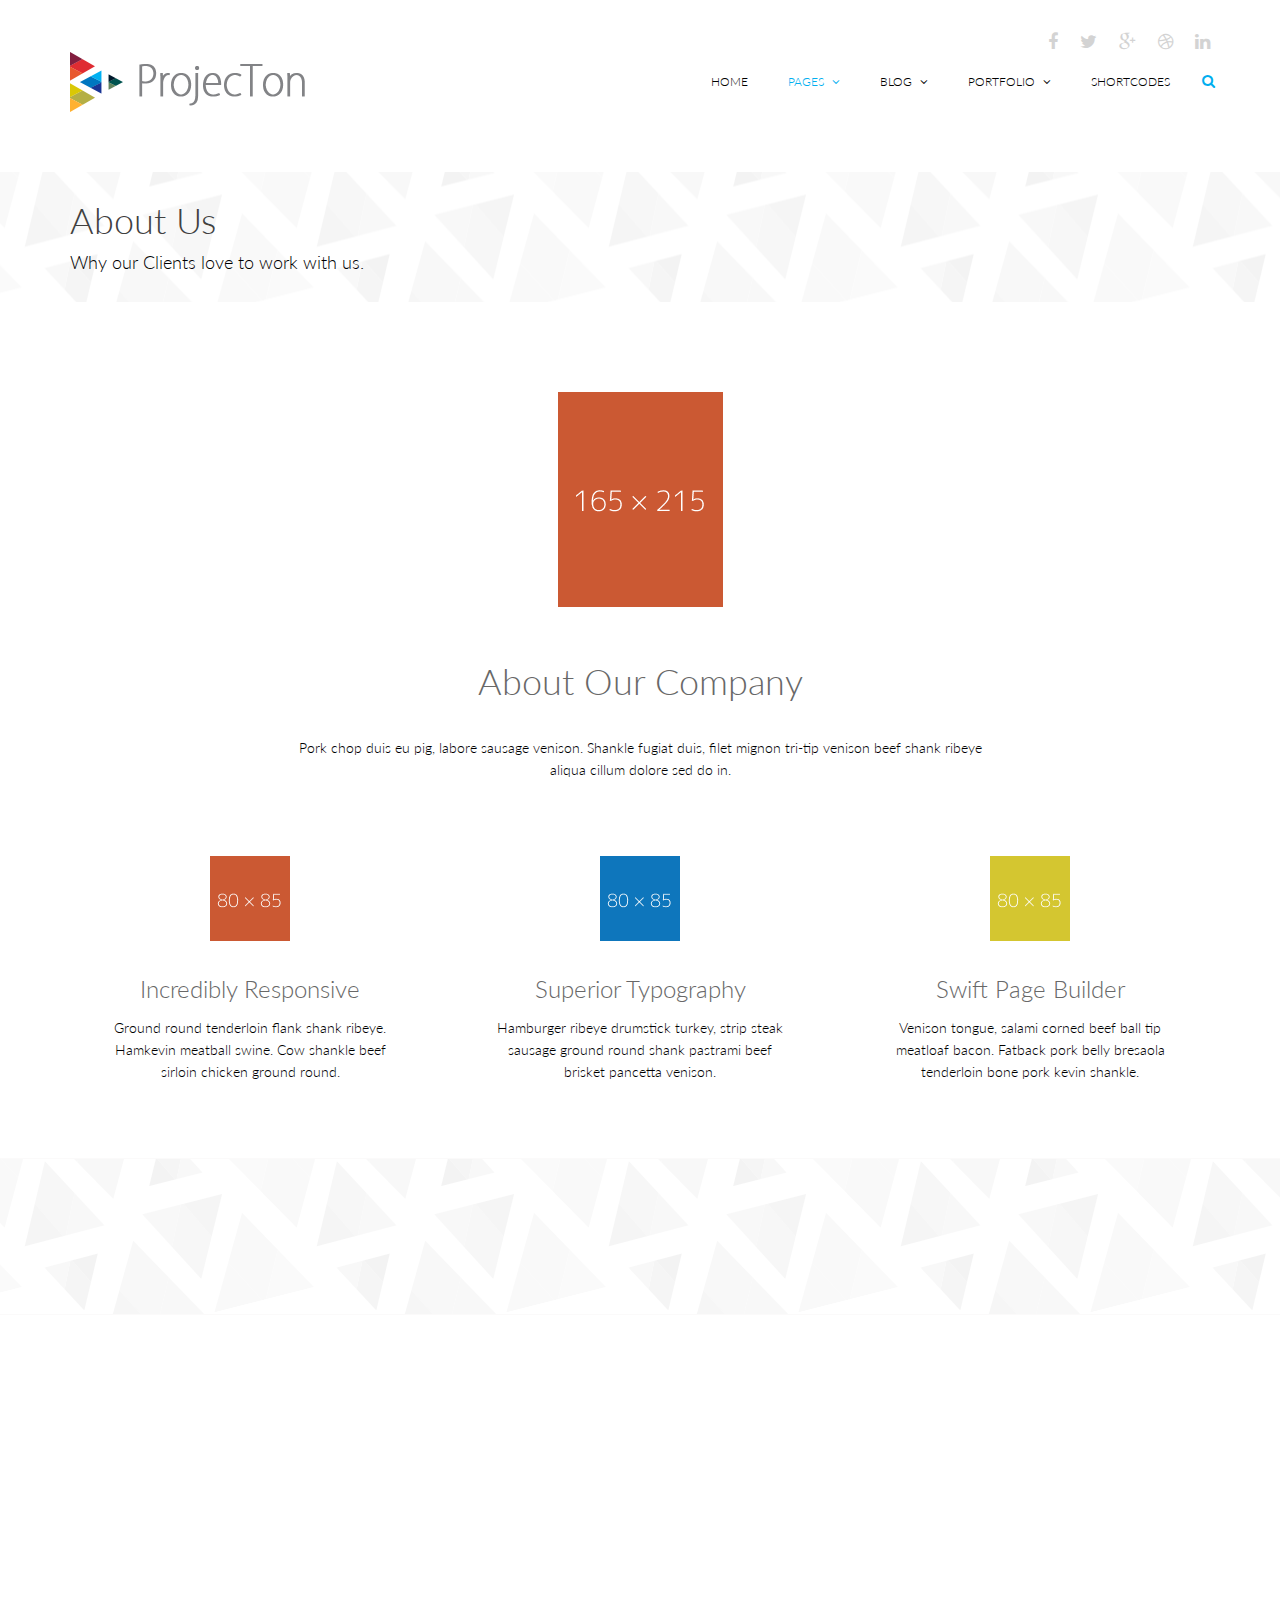
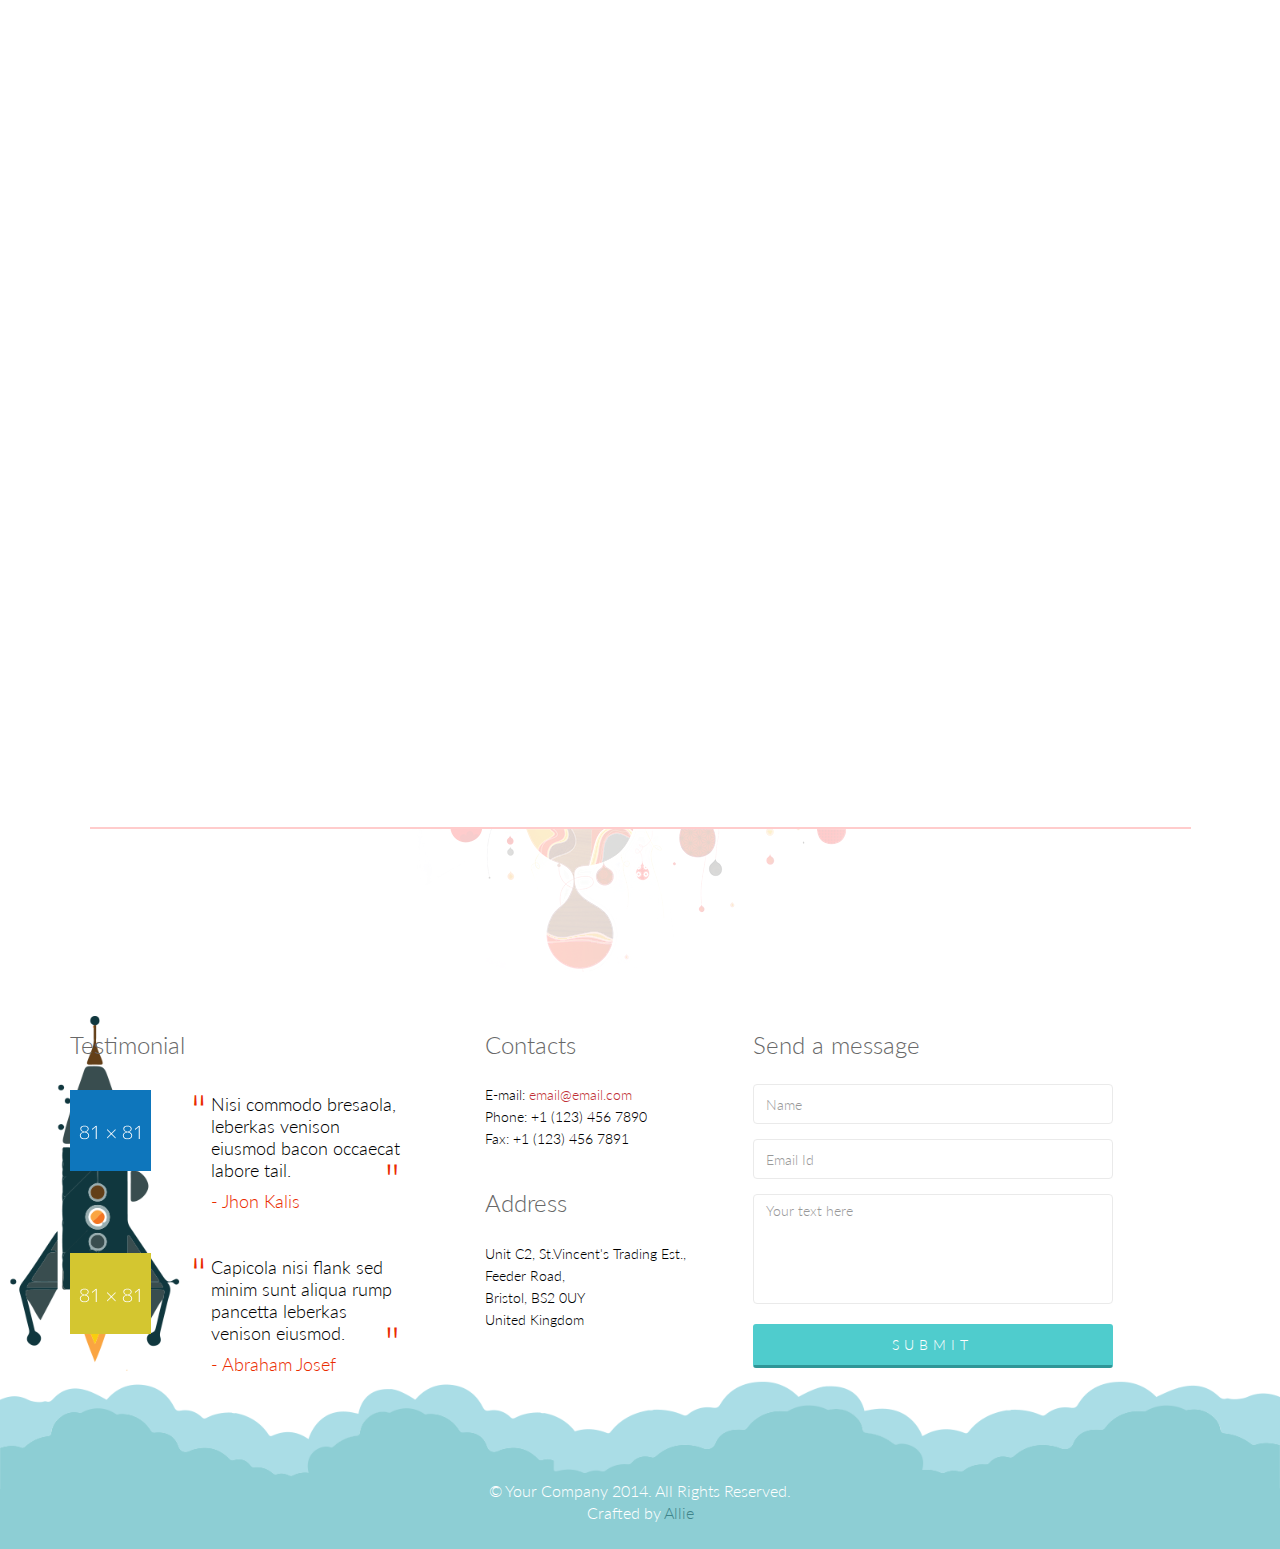
==== aboutus2.html @ 8c473dfb "Preparando la página inicial." ====
<!DOCTYPE html>
<html lang="en">
<head>
    <meta charset="utf-8">
    <meta name="viewport" content="width=device-width, initial-scale=1.0">
    <meta name="description" content="">
    <meta name="author" content="">
    <title>About Us | Triangle</title>
    <link href="css/bootstrap.min.css" rel="stylesheet">
    <link href="css/font-awesome.min.css" rel="stylesheet">
    <link href="css/lightbox.css" rel="stylesheet"> 
    <link href="css/animate.min.css" rel="stylesheet"> 
	<link href="css/main.css" rel="stylesheet">
	<link href="css/responsive.css" rel="stylesheet">

    <!--[if lt IE 9]>
	    <script src="js/html5shiv.js"></script>
	    <script src="js/respond.min.js"></script>
    <![endif]-->       
    <link rel="shortcut icon" href="images/ico/favicon.ico">
    <link rel="apple-touch-icon-precomposed" sizes="144x144" href="images/ico/apple-touch-icon-144-precomposed.png">
    <link rel="apple-touch-icon-precomposed" sizes="114x114" href="images/ico/apple-touch-icon-114-precomposed.png">
    <link rel="apple-touch-icon-precomposed" sizes="72x72" href="images/ico/apple-touch-icon-72-precomposed.png">
    <link rel="apple-touch-icon-precomposed" href="images/ico/apple-touch-icon-57-precomposed.png">
</head><!--/head-->

<body>
	<header id="header">      
        <div class="container">
            <div class="row">
                <div class="col-sm-12 overflow">
                   <div class="social-icons pull-right">
                        <ul class="nav nav-pills">
                            <li><a href=""><i class="fa fa-facebook"></i></a></li>
                            <li><a href=""><i class="fa fa-twitter"></i></a></li>
                            <li><a href=""><i class="fa fa-google-plus"></i></a></li>
                            <li><a href=""><i class="fa fa-dribbble"></i></a></li>
                            <li><a href=""><i class="fa fa-linkedin"></i></a></li>
                        </ul>
                    </div> 
                </div>
             </div>
        </div>
        <div class="navbar navbar-inverse" role="banner">
            <div class="container">
                <div class="navbar-header">
                    <button type="button" class="navbar-toggle" data-toggle="collapse" data-target=".navbar-collapse">
                        <span class="sr-only">Toggle navigation</span>
                        <span class="icon-bar"></span>
                        <span class="icon-bar"></span>
                        <span class="icon-bar"></span>
                    </button>

                    <a class="navbar-brand" href="index.html">
                        <h1><img src="images/logo.png" alt="logo"></h1>
                    </a>
                    
                </div>
                <div class="collapse navbar-collapse">
                    <ul class="nav navbar-nav navbar-right">
                        <li><a href="index.html">Home</a></li>
                        <li class="dropdown active"><a href="#">Pages <i class="fa fa-angle-down"></i></a>
                            <ul role="menu" class="sub-menu">
                                <li><a href="aboutus.html">About</a></li>
                                <li><a class="active" href="aboutus2.html">About 2</a></li>
                                <li><a href="service.html">Services</a></li>
                                <li><a href="pricing.html">Pricing</a></li>
                                <li><a href="contact.html">Contact us</a></li>
                                <li><a href="contact2.html">Contact us 2</a></li>
                                <li><a href="404.html">404 error</a></li>
                                <li><a href="coming-soon.html">Coming Soon</a></li>
                            </ul>
                        </li>                    
                        <li class="dropdown"><a href="blog.html">Blog <i class="fa fa-angle-down"></i></a>
                            <ul role="menu" class="sub-menu">
                                <li><a href="blog.html">Blog Default</a></li>
                                <li><a href="blogtwo.html">Timeline Blog</a></li>
                                <li><a href="blogthree.html">1 Column + Left Sidebar</a></li>
                                <li><a href="blogfour.html">Blog Masonary</a></li>
                                <li><a href="blogdetails.html">Blog Details</a></li>
                            </ul>
                        </li>
                        <li class="dropdown"><a href="portfolio.html">Portfolio <i class="fa fa-angle-down"></i></a>
                            <ul role="menu" class="sub-menu">
                                <li><a href="portfolio.html">Portfolio Default</a></li>
                                <li><a href="portfoliofour.html">Isotope 3 Columns + Right Sidebar</a></li>
                                <li><a href="portfolioone.html">3 Columns + Right Sidebar</a></li>
                                <li><a href="portfoliotwo.html">3 Columns + Left Sidebar</a></li>
                                <li><a href="portfoliothree.html">2 Columns</a></li>
                                <li><a href="portfolio-details.html">Portfolio Details</a></li>
                            </ul>
                        </li>                         
                        <li><a href="shortcodes.html">Shortcodes</a></li>                       
                    </ul>
                </div>
                <div class="search">
                    <form role="form">
                        <i class="fa fa-search"></i>
                        <div class="field-toggle">
                            <input type="text" class="search-form" autocomplete="off" placeholder="Search">
                        </div>
                    </form>
                </div>
            </div>
        </div>
    </header>
    <!--/#header-->


    <section id="page-breadcrumb">
        <div class="vertical-center sun">
             <div class="container">
                <div class="row">
                    <div class="action">
                        <div class="col-sm-12">
                            <h1 class="title">About Us</h1>
                            <p>Why our Clients love to work with us.</p>
                        </div>
                     </div>
                </div>
            </div>
        </div>
   </section>
    <!--/#page-breadcrumb-->

    <section id="about-company" class="padding-top wow fadeInUp" data-wow-duration="400ms" data-wow-delay="400ms">
        <div class="container">
            <div class="row">
                <div class="col-sm-12 text-center">
                    <img src="images/aboutus/5.png" class="margin-bottom" alt="">
                    <h1 class="margin-bottom">About Our Company</h1>
                    <p>Pork chop duis eu pig, labore sausage venison. Shankle fugiat duis, filet mignon tri-tip venison beef shank ribeye<br /> aliqua cillum dolore sed do in.</p>
                </div>
            </div>
        </div>
    </section>
    <!--/#about-company-->
    
    <section id="services">
        <div class="container">
            <div class="row">
                <div class="col-sm-4 text-center padding wow fadeIn" data-wow-duration="1000ms" data-wow-delay="300ms">
                    <div class="single-service">
                        <div class="wow scaleIn" data-wow-duration="500ms" data-wow-delay="300ms">
                            <img src="images/home/icon1.png" alt="">
                        </div>
                        <h2>Incredibly Responsive</h2>
                        <p>Ground round tenderloin flank shank ribeye. Hamkevin meatball swine. Cow shankle beef sirloin chicken ground round.</p>
                    </div>
                </div>
                <div class="col-sm-4 text-center padding wow fadeIn" data-wow-duration="1000ms" data-wow-delay="600ms">
                    <div class="single-service">
                        <div class="wow scaleIn" data-wow-duration="500ms" data-wow-delay="600ms">
                            <img src="images/home/icon2.png" alt="">
                        </div>
                        <h2>Superior Typography</h2>
                        <p>Hamburger ribeye drumstick turkey, strip steak sausage ground round shank pastrami beef brisket pancetta venison.</p>
                    </div>
                </div>
                <div class="col-sm-4 text-center padding wow fadeIn" data-wow-duration="1000ms" data-wow-delay="900ms">
                    <div class="single-service">
                        <div class="wow scaleIn" data-wow-duration="500ms" data-wow-delay="900ms">
                            <img src="images/home/icon3.png" alt="">
                        </div>
                        <h2>Swift Page Builder</h2>
                        <p>Venison tongue, salami corned beef ball tip meatloaf bacon. Fatback pork belly bresaola tenderloin bone pork kevin shankle.</p>
                    </div>
                </div>
            </div>
        </div>
    </section>
    <!--/#services-->

    <section id="action">
        <div class="vertical-center">
             <div class="container">
                <div class="row">
                    <div class="action count">
                        <div class="col-sm-3 text-center wow bounceIn" data-wow-duration="1000ms" data-wow-delay="300ms">
                            <h1 class="timer bold" data-to="7000" data-speed="3000" data-from="0"></h1>   
                            <h3>Happy Clients</h3>
                        </div>
                        <div class="col-sm-3 text-center wow bounceIn" data-wow-duration="1000ms" data-wow-delay="300ms">
                            <h1 class="timer bold" data-to="12" data-speed="3000" data-from="0"></h1>   
                            <h3>Years in Business</h3> 
                        </div>
                        <div class="col-sm-3 text-center wow bounceIn" data-wow-duration="1000ms" data-wow-delay="300ms">
                            <h1 class="timer bold" data-to="432" data-speed="3000" data-from="0"></h1> 
                            <h3>Cups of Coffee</h3>
                        </div>
                        <div class="col-sm-3 text-center wow bounceIn" data-wow-duration="1000ms" data-wow-delay="300ms">
                            <h1 class="timer bold" data-to="145" data-speed="3000" data-from="0"></h1> 
                            <h3>Total Project</h3>
                        </div>
                    </div>
                </div>
            </div>
        </div>
   </section>
    <!--/#action-->

    <section id="company-information" class="padding-top">
        <div class="container">
            <div class="row">
                <div class="about-us">
                    <div class="col-sm-7 wow fadeInLeft" data-wow-duration="1000ms" data-wow-delay="300ms">
                        <h2 class="bold">About Triangle</h2>
                        <div class="row">
                            <div class="col-sm-5">
                                <img src="images/aboutus/6.png" class="img-responsive" alt="">
                            </div>
                            <div class="col-sm-7">
                                <h3 class="top-zero">Who we are</h3>
                                <p>Lorem ipsum dolor sit amet, consectetuer adipiscing elit, sed diam nonummy nibh euismod tincidunt ut laoreet dolore magna aliquam erat volutpat. <br> <br> Ut wisi enim ad minim veniam, quis nostrud exerci tation ullamcorper suscipit lobortis nisl ut aliquip ex ea commodo consequat.</p>
                            </div>
                        </div>
                    </div>
                    <div class="col-sm-5 wow fadeInRight" data-wow-duration="1000ms" data-wow-delay="300ms">
                        <div class="our-skills">
                            <h2 class="bold">Our Skills</h2>
                            <div class="single-skill">
                                <h3>Design</h3>
                                <div class="progress">
                                    <div class="progress-bar progress-bar-primary six-sec-ease-in-out" role="progressbar"  data-transition="35">35%</div>
                                </div>
                            </div>
                            <div class="single-skill">
                                <h3>HTML</h3>
                                <div class="progress">
                                    <div class="progress-bar progress-bar-primary six-sec-ease-in-out" role="progressbar"  data-transition="80">80%</div>
                                </div>
                            </div>
                            <div class="single-skill">
                                <h3>PHP</h3>
                                <div class="progress">
                                    <div class="progress-bar progress-bar-primary six-sec-ease-in-out" role="progressbar"  data-transition="60">60%</div>
                                </div>
                            </div>
                        </div>
                    </div>
                </div>
            </div>
        </div>
    </section>
    <!--/#company-information-->

    <section id="team">
        <div class="container">
            <div class="row">
                <h1 class="title text-center wow fadeInDown" data-wow-duration="500ms" data-wow-delay="300ms">Meet the Team</h1>
                <p class="text-center wow fadeInDown" data-wow-duration="400ms" data-wow-delay="400ms">Sed do eiusmod tempor incididunt ut labore et dolore magna aliqua. <br>
                Ut enim ad minim veniam, quis nostrud </p>
                <div id="team-carousel" class="carousel slide wow fadeIn" data-ride="carousel" data-wow-duration="400ms" data-wow-delay="400ms">
                    <!-- Indicators -->
                    <ol class="carousel-indicators visible-xs">
                        <li data-target="#team-carousel" data-slide-to="0" class="active"></li>
                        <li data-target="#team-carousel" data-slide-to="1"></li>
                    </ol>
                    <!-- Wrapper for slides -->
                    <div class="carousel-inner">
                        <div class="item active">
                            <div class="col-sm-3 col-xs-6">
                                <div class="team-single-wrapper">
                                    <div class="team-single">
                                        <div class="person-thumb">
                                            <img src="images/aboutus/1.jpg" class="img-responsive" alt="">
                                        </div>
                                        <div class="social-profile">
                                            <ul class="nav nav-pills">
                                                <li><a href="#"><i class="fa fa-facebook"></i></a></li>
                                                <li><a href="#"><i class="fa fa-twitter"></i></a></li>
                                                <li><a href="#"><i class="fa fa-google-plus"></i></a></li>
                                            </ul>
                                        </div>
                                    </div>
                                    <div class="person-info">
                                        <h2>John Doe</h2>
                                        <p>CEO &amp; Developer</p>
                                    </div>
                                </div>
                            </div>
                            <div class="col-sm-3 col-xs-6">
                                <div class="team-single-wrapper">
                                    <div class="team-single">
                                        <div class="person-thumb">
                                            <img src="images/aboutus/2.jpg" class="img-responsive" alt="">
                                        </div>
                                        <div class="social-profile">
                                            <ul class="nav nav-pills">
                                                <li><a href="#"><i class="fa fa-facebook"></i></a></li>
                                                <li><a href="#"><i class="fa fa-twitter"></i></a></li>
                                                <li><a href="#"><i class="fa fa-google-plus"></i></a></li>
                                            </ul>
                                        </div>
                                    </div>
                                    <div class="person-info">
                                        <h2>John Doe</h2>
                                        <p>CEO &amp; Developer</p>
                                    </div>
                                </div>
                            </div>
                            <div class="col-sm-3 col-xs-6">
                                <div class="team-single-wrapper">
                                    <div class="team-single">
                                        <div class="person-thumb">
                                            <img src="images/aboutus/3.jpg" class="img-responsive" alt="">
                                        </div>
                                        <div class="social-profile">
                                            <ul class="nav nav-pills">
                                                <li><a href="#"><i class="fa fa-facebook"></i></a></li>
                                                <li><a href="#"><i class="fa fa-twitter"></i></a></li>
                                                <li><a href="#"><i class="fa fa-google-plus"></i></a></li>
                                            </ul>
                                        </div>
                                    </div>
                                    <div class="person-info">
                                        <h2>John Doe</h2>
                                        <p>CEO &amp; Developer</p>
                                    </div>
                                </div>
                            </div>
                            <div class="col-sm-3 col-xs-6">
                                <div class="team-single-wrapper">
                                    <div class="team-single">
                                        <div class="person-thumb">
                                            <img src="images/aboutus/1.jpg" class="img-responsive" alt="">
                                        </div>
                                        <div class="social-profile">
                                            <ul class="nav nav-pills">
                                                <li><a href="#"><i class="fa fa-facebook"></i></a></li>
                                                <li><a href="#"><i class="fa fa-twitter"></i></a></li>
                                                <li><a href="#"><i class="fa fa-google-plus"></i></a></li>
                                            </ul>
                                        </div>
                                    </div>
                                    <div class="person-info">
                                        <h2>John Doe</h2>
                                        <p>CEO &amp; Developer</p>
                                    </div>
                                </div>
                            </div>
                        </div>
                        <div class="item">
                            <div class="col-sm-3 col-xs-6">
                                <div class="team-single-wrapper">
                                    <div class="team-single">
                                        <div class="person-thumb">
                                            <img src="images/aboutus/4.jpg" class="img-responsive" alt="">
                                        </div>
                                        <div class="social-profile">
                                            <ul class="nav nav-pills">
                                                <li><a href="#"><i class="fa fa-facebook"></i></a></li>
                                                <li><a href="#"><i class="fa fa-twitter"></i></a></li>
                                                <li><a href="#"><i class="fa fa-google-plus"></i></a></li>
                                            </ul>
                                        </div>
                                    </div>
                                    <div class="person-info">
                                        <h2>John Doe</h2>
                                        <p>CEO &amp; Developer</p>
                                    </div>
                                </div>
                            </div>
                            <div class="col-sm-3 col-xs-6">
                                <div class="team-single-wrapper">
                                    <div class="team-single">
                                        <div class="person-thumb">
                                            <img src="images/aboutus/3.jpg" class="img-responsive" alt="">
                                        </div>
                                        <div class="social-profile">
                                            <ul class="nav nav-pills">
                                                <li><a href="#"><i class="fa fa-facebook"></i></a></li>
                                                <li><a href="#"><i class="fa fa-twitter"></i></a></li>
                                                <li><a href="#"><i class="fa fa-google-plus"></i></a></li>
                                            </ul>
                                        </div>
                                    </div>
                                    <div class="person-info">
                                        <h2>John Doe</h2>
                                        <p>CEO &amp; Developer</p>
                                    </div>
                                </div>
                            </div>
                            <div class="col-sm-3 col-xs-6">
                                <div class="team-single-wrapper">
                                    <div class="team-single">
                                        <div class="person-thumb">
                                            <img src="images/aboutus/2.jpg" class="img-responsive" alt="">
                                        </div>
                                        <div class="social-profile">
                                            <ul class="nav nav-pills">
                                                <li><a href="#"><i class="fa fa-facebook"></i></a></li>
                                                <li><a href="#"><i class="fa fa-twitter"></i></a></li>
                                                <li><a href="#"><i class="fa fa-google-plus"></i></a></li>
                                            </ul>
                                        </div>
                                    </div>
                                    <div class="person-info">
                                        <h2>John Doe</h2>
                                        <p>CEO &amp; Developer</p>
                                    </div>
                                </div>
                            </div>
                            <div class="col-sm-3 col-xs-6">
                                <div class="team-single-wrapper">
                                    <div class="team-single">
                                        <div class="person-thumb">
                                            <img src="images/aboutus/1.jpg" class="img-responsive" alt="">
                                        </div>
                                        <div class="social-profile">
                                            <ul class="nav nav-pills">
                                                <li><a href="#"><i class="fa fa-facebook"></i></a></li>
                                                <li><a href="#"><i class="fa fa-twitter"></i></a></li>
                                                <li><a href="#"><i class="fa fa-google-plus"></i></a></li>
                                            </ul>
                                        </div>
                                    </div>
                                    <div class="person-info">
                                        <h2>John Doe</h2>
                                        <p>CEO &amp; Developer</p>
                                    </div>
                                </div>
                            </div>
                        </div>
                    </div>

                    <!-- Controls -->
                    <a class="left team-carousel-control hidden-xs" href="#team-carousel" data-slide="prev">left</a>
                    <a class="right team-carousel-control hidden-xs" href="#team-carousel" data-slide="next">right</a>
                </div>
            </div>
        </div>
    </section>
    <!--/#team-->

    <footer id="footer">
        <div class="container">
            <div class="row">
                <div class="col-sm-12 text-center bottom-separator">
                    <img src="images/home/under.png" class="img-responsive inline" alt="">
                </div>
                <div class="col-md-4 col-sm-6">
                    <div class="testimonial bottom">
                        <h2>Testimonial</h2>
                        <div class="media">
                            <div class="pull-left">
                                <a href="#"><img src="images/home/profile1.png" alt=""></a>
                            </div>
                            <div class="media-body">
                                <blockquote>Nisi commodo bresaola, leberkas venison eiusmod bacon occaecat labore tail.</blockquote>
                                <h3><a href="#">- Jhon Kalis</a></h3>
                            </div>
                         </div>
                        <div class="media">
                            <div class="pull-left">
                                <a href="#"><img src="images/home/profile2.png" alt=""></a>
                            </div>
                            <div class="media-body">
                                <blockquote>Capicola nisi flank sed minim sunt aliqua rump pancetta leberkas venison eiusmod.</blockquote>
                                <h3><a href="">- Abraham Josef</a></h3>
                            </div>
                        </div>   
                    </div> 
                </div>
                <div class="col-md-3 col-sm-6">
                    <div class="contact-info bottom">
                        <h2>Contacts</h2>
                        <address>
                        E-mail: <a href="mailto:someone@example.com">email@email.com</a> <br> 
                        Phone: +1 (123) 456 7890 <br> 
                        Fax: +1 (123) 456 7891 <br> 
                        </address>

                        <h2>Address</h2>
                        <address>
                        Unit C2, St.Vincent's Trading Est., <br> 
                        Feeder Road, <br> 
                        Bristol, BS2 0UY <br> 
                        United Kingdom <br> 
                        </address>
                    </div>
                </div>
                <div class="col-md-4 col-sm-12">
                    <div class="contact-form bottom">
                        <h2>Send a message</h2>
                        <form id="main-contact-form" name="contact-form" method="post" action="sendemail.php">
                            <div class="form-group">
                                <input type="text" name="name" class="form-control" required="required" placeholder="Name">
                            </div>
                            <div class="form-group">
                                <input type="email" name="email" class="form-control" required="required" placeholder="Email Id">
                            </div>
                            <div class="form-group">
                                <textarea name="message" id="message" required="required" class="form-control" rows="8" placeholder="Your text here"></textarea>
                            </div>                        
                            <div class="form-group">
                                <input type="submit" name="submit" class="btn btn-submit" value="Submit">
                            </div>
                        </form>
                    </div>
                </div>
                <div class="col-sm-12">
                    <div class="copyright-text text-center">
                        <p>&copy; Your Company 2014. All Rights Reserved.</p>
                        <p>Crafted by <a target="_blank" href="http://designscrazed.org/">Allie</a></p>
                    </div>
                </div>
            </div>
        </div>
    </footer>
    <!--/#footer-->

    <script type="text/javascript" src="js/jquery.js"></script>
    <script type="text/javascript" src="js/bootstrap.min.js"></script>
    <script type="text/javascript" src="js/lightbox.min.js"></script>
    <script type="text/javascript" src="js/wow.min.js"></script>
    <script type="text/javascript" src="js/jquery.countTo.js"></script>
    <script type="text/javascript" src="js/main.js"></script>   
   
</body>
</html>
---- css/main.css ----
/*
  Theme Name: Triangle
  Theme Uri: http://designscrazed.org/
  Author: Allie
  Author Uri: http://designscrazed.org/
  Description: Creative Site Template
  Version: 1.1
  */

  @import url(http://fonts.googleapis.com/css?family=Lato:100,300,400,700);
  @import url(http://fonts.googleapis.com/css?family=Open+Sans:300italic,400italic,600italic,700italic,400,300,600,700);
  @import url(http://fonts.googleapis.com/css?family=Noto+Sans:400,700);

  body {
    background: #fff;
    font-family: 'Lato', sans-serif;
    font-weight: 300;
    font-size: 14px;
    line-height: 22px;
    color: #000;
  }

  html {
    height: 100%;
  }


  a{
    color:#C03035;
  }

  a:hover {
    outline: none;
    text-decoration:none;
    color:#4fcccd;
  }

  a:focus {
    outline:none;
    outline-offset: 0;
  }

  a {
    -webkit-transition: 300ms;
    -moz-transition: 300ms;
    -o-transition: 300ms;
    transition: 300ms;
  }


  ul {
    list-style: none;
  }

  h1, h2, h3, h4, h5, h6 {
    font-family: 'Lato', sans-serif;
    font-weight: 300;
  }

  h1{
    color: #686868;
  }

  h2{
    font-size: 24px;
    color: #686868;
  }

  h3{
    font-size: 18px;
  }

  .overflow{
    overflow: hidden;
  }

  .uppercase{
    text-transform: uppercase;
  }

  .btn-common {
    font-size: 14px;
    color: #0099ae;
    border: 1px solid #0099ae;
    font-family: 'Open Sans', sans-serif;
    font-weight: 300;
    padding: 10px 25px;
  }

  #action .col-sm-5{
    position: absolute;

    top: 0;
    height: 100%;
    right: 0;
  }


  .btn-common:hover, 
  .btn-common:focus{
    outline: none;
    background: none;
    box-shadow: none;
    color: #01707f;
    border-color:#01707f;
  }

  .align-right{
    text-align: right;
  }

  .inline{
    display: inline-block;
  }

  .padding{
    padding: 65px 0;
  }

  .padding-bottom{
    padding-bottom: 65px;
  }

  .padding-top{
    padding-top: 90px;
  }

  .padding-right{
    padding-right: 80px;
  }

  .padding-left{
    padding-left: 80px;
  }

  .margin-bottom{
    margin-bottom: 35px;
  }

     .carousel-indicators.visible-xs {
      height: 20px;
      margin: 0;
      padding: 0;
      position: absolute;
      top: -35px;
      width: 100%;
      left: 0;
    }

  .carousel-indicators.visible-xs li {
    border-color: #D29948;
    border-width: 2px;
    height: 12px;
    margin: 0 5px 0 0;
    width: 12px;
  }

  .carousel-indicators.visible-xs li.active {
    background: rgba(210, 153, 72, 0.7);
  }


/*************************
*******Header******
**************************/


#header{
  margin-bottom: 0;
  padding: 30px 0 60px 0;
}

#header .navbar-inverse .container{
  position: relative;
}

.search{
  position: absolute;
  top: 20px;
  right: 0;
  z-index: 1;
}

.search i{
  color: #00aeef;
  cursor: pointer;
  position: absolute;
  right: 10px;
  top: 2px;
}

.field-toggle{
  position: relative;
  top: 30px;
  right: 15px;
  display: none;
  height: 50px;
}

.search-form{
  padding-left: 10px;
  height: 40px;
  font-size: 18px;
  color: #818285;
  font-weight: 300;
  outline: none;
  border: 1px solid #00aeef;
  margin-top: 20px;
  border-radius: 4px;
}

.social-icons ul li{
  padding: 0 10px;

}

.social-icons ul li:last-child{
  padding-right: 0;

}

.social-icons ul li a{
  font-size: 18px;
  color: #d3d3d3;
  padding: 0;
}

.social-icons ul li a:hover .fa-facebook {
  color:#0884d5;
}

.social-icons ul li a:hover .fa-twitter {
  color:#2AA7DC;
}

.social-icons ul li a:hover .fa-google-plus {
  color:#A22523;
}

.social-icons ul li a:hover .fa-dribbble {
  color:#E94989;
}

.social-icons ul li a:hover .fa-linkedin {
  color:#006DC0;
}

.social-icons ul li a:hover,
.social-icons ul li a:focus{  
  background: none;
}

#header .navbar {
  background: #fff;
  border: 0;
  margin-bottom: 0;
}

#header .navbar-toggle{
  margin-top: 20px;
}

#header .navbar-brand{
  padding: 0;
  margin-left: 0;
}

#header .navbar-brand h1{
  padding: 0;
  margin: 0;
}

#header .navbar-nav.navbar-right >li:last-child{
  margin-right: 20px;
}

#header .navbar-nav.navbar-right >li a {
  color: #000;
  font-size: 12px;
  padding: 20px;
  text-transform: uppercase;
  font-weight: 300;
}


#header .navbar-inverse .navbar-nav  li.active > a,  
#header .navbar-inverse .navbar-nav  li.active > a:focus, 
#header .navbar-nav.navbar-right li > a:hover,
.navbar-inverse .navbar-nav > .open > a {
  background-color: inherit;
  border: 0;
  color: #00aeef;
}

#header .navbar-inverse .navbar-nav  li a:hover{
  color: #00aeef;
}


/*  Dropdown menu*/

ul.sub-menu {
  display: none;
  list-style: none;
  padding: 0;
  margin: 0;
}

#header .navbar-nav li ul.sub-menu li a{
  color: #818285;
  padding: 5px 0;
  font-size: 13px;
  display: block;
  text-transform: capitalize;
}

#header .navbar-nav li ul.sub-menu li .active{
  background: #00aeef;
  color: #fff;
  position: relative;
}

#header .navbar-nav li ul.sub-menu li .active i{
  position: absolute;
  font-size: 56px;
  top: -13px;
  color: #0884d5;
}

#header .navbar-nav li ul.sub-menu li .active .fa-angle-right{
  left: -3px;
}

#header .navbar-nav li ul.sub-menu li .active .fa-angle-left{
  right: -3px;
}

#header .navbar-nav li ul.sub-menu li a:hover,
#header .navbar-nav li ul.sub-menu li a:focus{
  background: #00aeef;
  color: #fff;
}

.fa-angle-down{
  padding-left: 5px; 
}

.scaleIn {
  -webkit-animation-name: scaleIn;
  animation-name: scaleIn;
}

@-webkit-keyframes scaleIn {
  0% {
    opacity: 0;
    -webkit-transform: scale(0);
    transform: scale(0);
  }

  100% {
    opacity: 1;
    -webkit-transform: scale(1);
    transform: scale(1);
  }
}

@keyframes scaleIn {
  0% {
    opacity: 0;
    -webkit-transform: scale(0);
    -ms-transform: scale(0);
    transform: scale(0);
  }

  100% {
    opacity: 1;
    -webkit-transform: scale(1);
    -ms-transform: scale(1);
    transform: scale(1);
  }
}


/*************************
*******Footer******
**************************/

#footer {
  padding-bottom: 10px;
  background-image: url(../images/home/footer.png);
  background-repeat: repeat-x;
  background-position: bottom;
  background-size: contain;
}

#footer h1{
  margin-bottom: 65px;
  margin-top: 36px;
}

#footer .bottom-separator {
  margin-bottom: 60px;
}

#message {
  height: 110px;
  resize: none;
}

.bottom > h2 {
  margin-top: 0;
  margin-bottom: 26px;
}

.bottom .media-body h3 {
  margin-top: 0;
  padding-left: 25px;
}

.bottom .media-body h3 a{
  color: #ea2c00;
}

.testimonial .media{
  margin-top: 0;
  margin-bottom: 25px;
}

.testimonial .media>.pull-left{
  margin-right: 25px;
}

.testimonial .media>.pull-left img{
  margin-top: 6px;
}

.testimonial .media .media-body blockquote{
  padding-left: 25px;
  padding-right: 30px;
  position: relative;
  border-left: 0;
  margin-bottom: 0;
}

.testimonial .media .media-body blockquote:before{
  position: absolute;
  left: 5px;
  top: 8px;
  content: '"';
  font-size: 40px;
  color: #ea2c00;
  font-family: 'Noto Sans', sans-serif;
  transform:rotate(180deg);
  -ms-transform:rotate(180deg); /* IE 9 */
  -webkit-transform: rotate(180deg); /* Opera, Chrome, and Safari */
  line-height: 0;
}

.testimonial .media .media-body blockquote:after{
  position: absolute;
  right: 30px;
  bottom: 14px;
  content: '"';
  font-size: 40px;
  color: #ea2c00;
  font-family: 'Noto Sans', sans-serif;
  line-height: 0;
}

.contact-info.bottom {
  padding-left: 25px;
}

.bottom > address {
  line-height: 22px;
  margin-bottom: 40px;
}

.form-control {
  border: 1px solid #eaeaea;
  font-weight: 300;
  outline: none;
  box-shadow: none;
  height: 40px;
}

.form-control:hover, 
.form-control:focus{
  border-color: #4fcccd;
  outline: none;
  box-shadow: none;
}

.btn-submit {
  width: 100%;
  background-color: #4fcccd;
  color: #fff;
  font-size: 14px;
  font-weight: 300;
  letter-spacing: 5px;
  text-transform: uppercase;
  border-radius: 3px;
  margin-top: 5px;
  border-bottom: 3px solid #2f9697;
  box-shadow: none;
  padding: 10px;
}

.btn-submit:hover, 
.btn-submit:focus{
  color: #fff;
  outline: none;
  box-shadow: none;
  opacity: .8;
}

.copyright-text{
  margin-top: 70px;
  color: #fff;
  font-size: 16px;  
  padding-bottom: 15px;
}

.copyright-text a {
  color: #3e848a
}

.copyright-text p {
  margin-bottom: 0;
}

/*************************
*******Home Page******
**************************/
#home-slider {
  background: url(../images/home/slider-bg.png) 0 100% repeat-x;
  position: relative;
}

#home-slider .main-slider {
  position: relative;
  height: 450px;
}

#home-slider .slide-text{
  position: absolute;
  top: 50px;
  left: 0;
  width: 450px;
}

.animate-in .slide-text {
  -webkit-animation: fadeInLeftBig 700ms cubic-bezier(0.190,1.000,0.220,1.000) 200ms both;
  animation: fadeInLeftBig 700ms cubic-bezier(0.190,1.000,0.220,1.000) 200ms both;
}

#home-slider .slider-hill {
  position: absolute;
  right: 0;
  bottom: 0;
}

.animate-in .slider-hill {
  -webkit-animation: bounceInDown 1000ms ease-in-out 200ms both;
  animation: bounceInDown 1000ms ease-in-out 200ms both;
}

#home-slider .slider-house {
  position: absolute;
  right: 110px;
  bottom: -30px;
}

.animate-in .slider-house {
  -webkit-animation: bounceInDown 500ms ease-in-out 800ms both;
  animation: bounceInDown 500ms ease-in-out 800ms both;
}

#home-slider .slider-sun {
  position: absolute;
  right: 365px;
  bottom: 100px;
}

.animate-in .slider-sun {
  -webkit-animation: scaleIn 500ms ease-in-out 1200ms both;
  animation: scaleIn 500ms ease-in-out 1200ms both;
}

#home-slider .slider-birds1 {
  position: absolute;
  right: 470px;
  bottom: 75px;
}

.animate-in .slider-birds1 {
  -webkit-animation: fadeInLeft 500ms ease-in-out 1200ms both;
  animation: fadeInLeft 500ms ease-in-out 1200ms both;
}

#home-slider .slider-birds2 {
  position: absolute;
  right: 40px;
  bottom: 150px;
}

.animate-in .slider-birds2 {
  -webkit-animation: fadeInRight 500ms ease-in-out 1200ms both;
  animation: fadeInRight 500ms ease-in-out 1200ms both;
}


#home-slider h1{
  margin-top: 100px;
  margin-bottom: 25px;
}

#home-slider .btn-common {
  margin-top: 20px;
}

#home-slider .preloader {
  position: absolute;
  left: 0;
  top: 0;
  bottom: -30px;
  right: 0;
  background: #fafafa;
  text-align: center;
}

#home-slider .preloader > i {
  font-size: 48px;
  height: 48px;
  line-height: 48px;
  color: #00aeef;
  position: absolute;
  left: 50%;
  margin-left: -24px;
  top: 50%;
  margin-top: -24px;
}

#action {
  background-image: url(../images/home/tour-bg.png);
  background-color: #fbfafa;
  background-repeat: repeat-x;
  height: 157px;
  background-position: center;
  display: table;
  position: static;
  width: 100%;
}

.vertical-center{
  display: table-cell;
  vertical-align: middle;
  width: 100%;
  position: statice;
}


.single-service{
  overflow: hidden;
  display: block;
}

.single-service img {
  margin-bottom: 35px;
}

.single-service .fold {
  margin-bottom: 35px;
}

.single-service h2 {
  margin-top: 0;
  margin-bottom: 15px;
}

.single-service p {
  padding: 0 48px;
}

.action h1{
  margin-top: 0;
}

.action p{
  font-size: 18px;
  margin-bottom: 0;
  font-weight: 300;
}

.action .btn-common{
  margin-top: 55px;
  float: left;
}

.title {
  color: #404040;
  font-weight: 300;
}

.single-features {
  overflow: hidden;
  padding-top: 65px;
  padding-bottom: 40px;
}

.single-features .col-sm-6 {
  margin-top: 50px;
}

.single-features:last-child {
  padding-bottom: 95px;
  padding-top: 0;
}

.single-features h2{
  margin-bottom: 15px;
}

#clients{
  padding-bottom: 45px;
}

.clients {
  margin-bottom: 45px;
}

.clients img {
  display: inline-block;
}

.clients-logo {
  overflow: hidden;
  margin-bottom: 10px;
}



/*************************
*******About Us Page******
**************************/

#action , 
#page-breadcrumb{
  position: relative;
}

#page-breadcrumb {
  background-image: url(../images/home/tour-bg.png);
  background-color: #fbfafa;
  background-repeat: repeat-x;
  height: 130px;
  background-position: center;
  display: table;
  position: static;
  width: 100%;
}

#team {
  padding: 85px 0;
}

#team-carousel {
  margin-top: 80px;
}

#company-information .padding-top{
  padding-top: 172px;
  
}

.single-service img {
  height: 85px;
}

.tour-button {
  background-image: url(../images/home/tour-icon2.png);
  height: 100%;
  background-repeat: no-repeat;
  position: absolute;
  width: 100%;
  left: 0;
  background-position: 151px 4px;
}

.about-image {
  padding:90px 90px 0;
}

.team-single {
  position: relative;
}

.person-thumb {
  position: relative;
}

.person-thumb img {
}


.social-profile {
  background: none repeat scroll 0 0 rgba(137, 97, 46, 0.8);
  display: none;
  position: absolute;
  text-align: center;
  top: 0;
    -webkit-transition: all 0.9s ease;
  -moz-transition: all 0.9s ease;
  -ms-transition: all 0.9s ease;
  -o-transition: all 0.9s ease;
  transition: all 0.9s ease;transition: all 0.9s ease 0s;
  width: 100%;
  height: 100%;
}

.team-single:hover .social-profile{
  background:rgba(112, 35, 64, 0.9);
  display: block;
  -webkit-animation: fadeInUp 400ms;
  animation: fadeInUp 400ms;
  -webkit-transition: all 0.9s ease;
  -moz-transition: all 0.9s ease;
  -ms-transition: all 0.9s ease;
  -o-transition: all 0.9s ease;
  transition: all 0.9s ease;
}

.social-profile .nav-pills {
  display: inline-block;
  margin-top: -26px;
  padding: 0;
  position: relative;
  top: 50%;
}

.social-profile .nav-pills li {
  display: inline-block;
  margin: 0 5px;
}

.social-profile .nav-pills li a {
  color: #fff;
  border: 1px solid #fff;
  width: 40px;
  height: 40px;
  line-height: 40px;
  text-align: center;
  padding: 0;
  border-radius: 40px;
  -webkit-transition: all 0.9s ease;
  transition: all 0.9s ease;
}

.social-profile .nav-pills li a:hover {
  color: #702340;
  border-color: #702340;
}

.person-info h2 {
  font-weight: 300;
  margin-bottom: 5px;
}

.person-info h3 {
  font-size: 16px;
  color: #686868;
  font-weight: 300;
  margin-top: 0;
  margin-bottom: 0;
}

.team-carousel-control {
  position: absolute;
  top: 36%;
  width: 13px;
  height: 16px;
  text-indent: -9999999px;
  -webkit-transition: all 0.9s ease;
  -moz-transition: all 0.9s ease;
  -ms-transition: all 0.9s ease;
  -o-transition: all 0.9s ease;
  transition: all 0.9s ease;
}

.right.team-carousel-control {
  right: -50px;
  background-image: url(../images/aboutus/right.png);
}

.left.team-carousel-control {
  left: -50px;
  background-image: url(../images/aboutus/left.png);
}

.team-carousel-control:hover{
  background-position: 0 -18px;
  -webkit-transition: all 0.5s ease;
  -moz-transition: all 0.5s ease;
  -ms-transition: all 0.5s ease;  
  -o-transition: all 0.5s ease;
  transition: all 0.5s ease;
}

.count h1{
  font-size: 60px;
  color: #00aeef;
}

.count h3{
  font-size: 16px;
}

.progress .progress-bar.six-sec-ease-in-out {
  -webkit-transition: width 1s ease-in-out;
  -moz-transition: width 1s ease-in-out;
  -ms-transition: width 1s ease-in-out;
  -o-transition: width 1s ease-in-out;
  transition:  width 1s ease-in-out;
}

.top-zero{
  margin-top: 0;
}

h3.top-zero{
  font-size: 20px;
}

#company-information .about-us h2{
  margin-bottom: 45px;
}

.single-skill h3{
  font-size: 16px;
}

.progress{
  height: 30px;
  box-shadow: none;
  -webkit-box-shadow: none;
}

.progress-bar{
  line-height: 30px;
  box-shadow: none;
  -webkit-box-shadow: none;
}

.progress-bar.progress-bar-primary{
  background: #00aeef;
}



/*************************
*******Service Page******
**************************/
#recent-projects{
  padding: 85px 0;
}

.recent-projects .team-single{
  height: 355px;
}

.recent-projects p.padding-bottom{
  padding-bottom: 50px;
}

.choose{
  padding-top: 30px;
}

#company-information.choose .padding-top{
  padding-top: 50px;
}

#company-information h2{
  margin-bottom: 25px;
  margin-top: 0;
}

ul.elements{
  list-style: none;
  margin: 0;
  padding: 0;
}

ul.elements li{
  margin: 6px 0;
}

ul.elements li > i{
  color:#C03035;
  display: inline-block;
  margin-right: 10px;
}

#company-information h1.margin-bottom{
  margin-bottom: 26px;
}

/*************************
*******Portfolio Default**
**************************/

.portfolio-single {
  position: relative;
}

.portfolio-thumb {
  position: relative;
}

.portfolio-thumb img {
  width: 100%;
}


.portfolio-single:hover .portfolio-view{
  display: block;
  -webkit-animation: fadeInUp 400ms;
  animation: fadeInUp 400ms;
}

#portfolio .row{
  margin-left: -10px;
  margin-right: -10px;
}

.portfolio-view {
  display: none;
  position: absolute;
  top: 0;
  height: 100%;
  background:rgba(112, 35, 64, 0.9);
  width: 100%;
  text-align: center;
}

.portfolio-view .nav-pills {
  padding: 0;
  display: inline-block;
  margin-top: -26px;
  top: 50%;
  position: relative;
}

.portfolio-view .nav-pills li {
  display: inline-block;
  margin: 0 5px;
}

.portfolio-view .nav-pills li a {
  color: #fff;
  border: 1px solid #fff;
  width: 40px;
  height: 40px;
  line-height: 38px;
  text-align: center;
  padding: 0;
  border-radius: 40px;
  -webkit-animation: scaleIn 400ms linear 100ms both;
  animation: scaleIn 400ms linear 100ms both;
  -webkit-transition: all 0.9s ease;
  transition: all 0.9s ease;
}

.portfolio-view .nav-pills li a:hover {
  color: #702340;
  border-color: #702340;
  -webkit-transition: all 0.9s ease;
  transition: all 0.9s ease;
}

.portfolio-info {
  overflow: hidden;
  margin-bottom: 30px;
}

.portfolio-info h2 {
  font-size: 18px;
  margin: 15px 0 0;
}

.portfolio-filter {
  margin: 80px 0;
  padding: 0;
}

.portfolio-filter li {
  display: inline-block;
  position: relative;
}

.portfolio-filter li a {
  border-radius: 0;
  color: #686868;
  font-size: 18px;
  font-weight: 300;
  padding: 0 25px;
  text-transform: capitalize;
  border: none;
}

.portfolio-filter li .active{
  background: transparent;
  box-shadow: none;
  -webkit-box-shadow: none;
}

.portfolio-filter li a:hover, 
.portfolio-filter li a:focus,
.portfolio-filter li a.active {
  background: transparent;
  box-shadow: none;
  -webkit-box-shadow: none;
}

.portfolio-filter li a.active:before{
  position: absolute;

  content: "";
  left: 0;
  width: 13px;
  height: 16px;
  background: url(../images/portfolio/icon.png);
  top: 5px;
}

.portfolio-pagination{
  text-align: center;
  
  padding-top: 40px;
  padding-bottom: 90px;
}

.pagination li{
  display: inline-block;
  margin: 0 10px;
}

.pagination li a{
  color: #000;
  padding: 5px 10px;
  border-radius: 5px;
  border: 1px solid #fff;
}

.pagination li:first-child a{
  background: url(../images/portfolio/left.png);
  background-repeat: no-repeat;
  text-indent: -999999999px;
  background-position: center top 10px;
  width: 32px;
  height: 36px;
  border: none;
  -webkit-transition: 300ms;
  -moz-transition: 300ms;
  -o-transition: 300ms;
  transition: 300ms;
}

.pagination li:first-child a:hover{
  background: url(../images/portfolio/left.png);
  background-position: center top -37px;
  background-repeat: no-repeat;
  -webkit-transition: 300ms;
  -moz-transition: 300ms;
  -o-transition: 300ms;
  transition: 300ms;
}

.pagination li:last-child a{
  background: url(../images/portfolio/right.png);
  background-repeat: no-repeat;
  text-indent: -999999999px;
  background-position: center top 10px;
  width: 32px;
  height: 36px;
  border: none;
  -webkit-transition: 300ms;
  -moz-transition: 300ms;
  -o-transition: 300ms;
  transition: 300ms;
}

.pagination li:last-child a:hover{
  background: url(../images/portfolio/right.png);
  background-position: center top -37px;
  background-repeat: no-repeat;
  -webkit-transition: 300ms;
  -moz-transition: 300ms;
  -o-transition: 300ms;
  transition: 300ms;
}

.pagination li a:hover,
.pagination .active a, 
.pagination a:active, 
.pagination .active a:hover,
.pagination .active a:focus, 
.pagination a:focus {
  background: transparent;
  border-color: #C03035;
  color: #C03035;
}


/*****************************
Portfolio with right sidebar
*****************************/

.sidebar h3 {
  color: #404040;
  margin-top: 0;
  border-bottom: 3px solid #ececec;
  margin-bottom: 6px;
  padding-bottom: 8px;
}

.sidebar-item{
  margin-bottom: 48px;
}

.categories .navbar-stacked li {
  border-bottom: 1px solid #ececec;
}

.categories .navbar-stacked li:last-child {
  border-bottom: 0px solid #ececec;
}

.categories .navbar-stacked li a {
  font-size: 16px;
  color: #6a6a6a;
  padding: 8px 0;
  padding-left: 0;
}

.categories .navbar-stacked li a:hover{
  background: none;
  margin-left: 20px;
  color: #0099AE;
  opacity: 1;
}

.categories .navbar-stacked li.active a{
  color: #0099AE;
  padding-left: 20px;
}

.categories .navbar-stacked li.active a:before{
  position: absolute;
  content: "";
  border-color: transparent transparent transparent #0099AE;
  border-width: 8px;
  border-style: solid;
  left: 0;
  top: 13px;
  margin-top: 0;
  z-index: 0;
  transition: all 0.3s ease 0s;
  -moz-transition: all 0.3s ease 0s;
  -webkit-transition: all 0.3s ease 0s;
  -o-transition: all 0.3s ease 0s;
}

.categories .navbar-stacked li.active a:after {
  position: absolute;
  content: "";
  border-color: transparent transparent transparent #fff;
  border-width: 6px;
  border-style: solid;
  left: 0px;
  top: 15px;
  margin-top: 0;
  z-index: 1;
  transition: all 0.3s ease 0s;
  -moz-transition: all 0.3s ease 0s;
  -webkit-transition: all 0.3s ease 0s;
  -o-transition: all 0.3s ease 0s;
}

.sidebar-item .media{
  border-bottom: 1px solid #ececec;
  padding-bottom: 10px;
  padding-top: 21px;
  margin-top: 0;
  transition: all 0.3s ease 0s;
  -moz-transition: all 0.3s ease 0s;
  -webkit-transition: all 0.3s ease 0s;
  -o-transition: all 0.3s ease 0s;    
}

.sidebar-item .media:last-child{
  border-bottom: 0px solid #ececec;  
  padding-bottom: 0; 
}

.sidebar-item .media:hover{
  border-left: 2px solid #0099AE;
  padding-left: 5px;
  transition: all 0.3s ease 0s;
  -moz-transition: all 0.3s ease 0s;
  -webkit-transition: all 0.3s ease 0s;
  -o-transition: all 0.3s ease 0s;
}

.sidebar-item .media:hover.media .media-body h4 a{
  color: #0099AE;
  transition: all 0.3s ease 0s;
  -moz-transition: all 0.3s ease 0s;
  -webkit-transition: all 0.3s ease 0s;
  -o-transition: all 0.3s ease 0s;
}

.sidebar-item .media .media-body h4 {
  margin-top: 0;
  margin-bottom: 8px;
}

.sidebar-item .media .media-body h4 a{
  color: #7d7d7d;
  font-size: 16px;
}

.sidebar-item .media .media-body p {
  color: #b4b4b4;
  font-size: 12px;
}

.tag-cloud .nav-pills{
  margin-top: 16px;
}

.tag-cloud .nav-pills li{
  margin: 0;
  margin-top: 6px;
  margin-right: 4px;
}

.tag-cloud .nav-pills li a{
  font-size: 14px;
  font-weight: 300;
  padding: 5px 15px;
  background: #bbbbbb;
  color: #fff;
  border-radius: 3px;
}

.tag-cloud .nav-pills li a:hover{
  background: #0099AE;
}

.popular ul.gallery {
  margin: 0;
  padding: 0;
  list-style: none;
  margin: 10px -8px;
}

.popular ul.gallery li {
  display: block;
  width: 33.33%;
  float: left;
  padding: 8px;
}

.popular ul.gallery li a {
  display: block;
}

.popular ul.gallery li a img {
  width: 100%;
  transition: border-radius 300ms ease-in;
  -webkit-transition: border-radius 300ms ease-in;
}

.popular ul.gallery li a img:hover {
  border-radius: 60px;
}


/* Start: Recommended Isotope styles */

/**** Isotope Filtering ****/
.isotope-item {
  z-index: 2;
}

.isotope-hidden.isotope-item {
  pointer-events: none;
  z-index: 1;
}

/**** Isotope CSS3 transitions ****/

.isotope,
.isotope .isotope-item {
  -webkit-transition-duration: 0.8s;
  -moz-transition-duration: 0.8s;
  -ms-transition-duration: 0.8s;
  -o-transition-duration: 0.8s;
  transition-duration: 0.8s;
}

.isotope {
  -webkit-transition-property: height, width;
  -moz-transition-property: height, width;
  -ms-transition-property: height, width;
  -o-transition-property: height, width;
  transition-property: height, width;
}

.isotope .isotope-item {
  -webkit-transition-property: -webkit-transform, opacity;
  -moz-transition-property: -moz-transform, opacity;
  -ms-transition-property: -ms-transform, opacity;
  -o-transition-property: -o-transform, opacity;
  transition-property: transform, opacity;
}

/**** disabling Isotope CSS3 transitions ****/
.isotope.no-transition,
.isotope.no-transition .isotope-item,
.isotope .isotope-item.no-transition {
  -webkit-transition-duration: 0s;
  -moz-transition-duration: 0s;
  -ms-transition-duration: 0s;
  -o-transition-duration: 0s;
  transition-duration: 0s;
}




/*****************************
Portfolio Details
*****************************/

#portfolio-information.padding-top{
  padding-top: 100px;
}

.project-name h2{
  margin-top: 0;
  margin-bottom: 15px;
}

#related-work .title{
  margin-bottom: 55px;
  margin-top: 10px;
}

.navbar-default {
  background: none;
  padding: 0;
}

.navbar-default li a{
  font-size: 12px;
  padding: 0;
  padding-right: 15px;
}

.navbar-default li a i{
  padding-right: 8px;
}

.navbar-default li a:hover{
  color: #0884d5;
  background: none;
}

.skills .navbar-default,
.client .navbar-default{
  margin-left: 35px;
  
}

.live-preview .btn-common{
  margin-top: 21px;
  padding: 13px 45px;
}


/*****************************
Blog Default
*****************************/

.single-blog.timeline {
  background: #FFFFFF;
  border: 1px solid #EEEEEE;
  border-bottom: 0;
  position: relative;
  padding-bottom: 0;
}

.timeline .post-content {
  padding: 20px 20px 0;
}

.post-thumb{
  margin: -1px -1px 0;
  position: relative;
  overflow: hidden;
}

.timeline .post-thumb img {
  width: 100%;
}

.post-thumb iframe{
  width: 100%;
  min-height: 270px;
  border: 0;
}

.post-overlay{
  position: absolute;
  top: 50%;
  display: none;
  width: 94px;
  height: 140px;
  margin-top: -70px;
  overflow: hidden;
}

.post-overlay span{
  position: absolute;
  left: 50%;
  bottom: 0; 
  margin-left: -60px;
  -webkit-animation: fadeInUp 400ms;
  animation: fadeInUp 400ms;
  z-index: 9;
}


.post-overlay span:before{
  position: absolute;
  bottom: 0;
  border-style: solid;
  border-width: 60px;
  content: "";
  border-color: transparent transparent #0884d5 transparent;
  z-index: -1;
  cursor: initial;
}

.post-overlay span a{
  font-size: 30px;
  color: #fff;
  background: transparent;
  padding: 0; 
  margin-left: 50px;
}

.single-blog:hover .post-overlay{
  display: block;
  -webkit-animation: fadeIn 300ms;
  animation: fadeIn 300ms;
}

.timeline-divider{
  position: relative;
  padding-top: 50px;
}

.timeline-divider:before{
  position: absolute;
  top: 0;
  content: "";
  border-left-style: solid;
  border-left-width: 1px;
  height: 100%;
  border-left-color: #0099AE;
  left: 50%;
  margin-left: -2px;
}

.timeline-blog .col-sm-6.padding-top{
  padding-top: 70px;
}

.post-content{
  padding: 20px 0;
}

.timeline-date .btn-common{
  font-size: 18px;
  color: #4a4a4a;
  font-weight: 300;
  border-radius: 0;
  padding: 17px 40px;
}

.arrow-right{
  position: relative;
}

.arrow-right:after{
  position: absolute;
  right: 1px;
  content: "";
  top: 15px;
  background: url(../images/blog/left.png);
  width: 43px;
  height: 54px;
}

.arrow-left{
  position: relative;
}

.arrow-left:before{
  position: absolute;
  left: -2px;
  content: "";
  top: 86px;
  background: url(../images/blog/right.png);
  width: 43px;
  height: 54px;
}

.post-title {
  margin-top: 0;
}

.post-title a,
.comments-number a{
  color: #686868;
}

.post-content .post-author{
  margin-top: 0;
  
}

.post-content  .post-author a{
  font-weight: 300;
  font-size: 14px;
  color: #0099AE;
}

a.read-more{
  color: #0099AE;
  font-weight: 300;
}

a.read-more:hover{
  color: #01707F
}

.post-bottom{
  border-top: 1px solid #eeeeee;
  padding-top: 10px;
  margin-top: 20px;
  margin: 20px -20px 0;
  padding: 20px 20px 0;
}


/*****************************
Blog with right sidebar
*****************************/

.single-blog{
  padding-bottom: 30px;
}

.single-blog .post-bottom{
  border-bottom: 1px solid #eeeeee;
  padding-top: 10px;
  padding-bottom: 10px;
}

.single-blog .post-overlay span{
  left: 0;
  top: 0;
  margin-left: 0;
  width: 94px;
  height: 140px;
  background: url(../images/blog/blog-arrow.png);
  -webkit-animation: fadeInLeft 400ms;
  animation: fadeInLeft 400ms;
}

.single-blog .post-overlay span a{
  margin-left: 8px;
  font-weight: 700;
  font-size: 36px;
  line-height: 18px;
  position: absolute;
  top: 50px;
}

.single-blog .post-overlay span a small{
  font-size: 16px;
  font-weight: 300;
  margin-left: 5px;
}

.single-blog .post-overlay span:before{
  border-color: transparent;
  border-width: 0;
}

.post-nav{
  margin:0;
  padding: 0;
}

.post-nav li a{
  color: #0099AE;
  padding: 0;
  text-align: left;
}

.post-nav li a i{
  color: #0099AE;
  margin-right: 8px;
}

.post-nav li a:hover{
  background: none;
}

.blog-padding-right{
  padding-right:35px;
}

.blog-pagination {
  text-align: center;
  padding-top: 10px;
  padding-bottom: 55px;
}

/*****************************
Blog with right sidebar
*****************************/

.masonery_area .single-blog{}
.masonery_area .single-blog .post-thumb{
  height: auto;
}

.masonery_area .single-blog .post-title{
  margin-top: 5px;
}

.masonery_area .single-blog .post-title a{
  font-size: 20px;
}

.masonery_area .single-blog .post-thumb img{
  height:auto;
}

.masonery_area .single-blog .post-bottom{
  border-top:0;
  padding-top:0;
  margin-top:15px;
}

/* Audio CSS */

.audiojs{
  background:#C03035;
  height: 45px;
  width: 100%;
}

.audiojs .scrubber{
  background: #fff;  
  height: 8px;
  border-top: 0;
  width: 170px;
  margin-top: 19px;
  margin-left: 12px;
  border-radius: 10px;
}

.audiojs .play-pause{
  background: #a92b2f;
  width: 68px;
  height: 45px;
  padding: 0;
  padding-left: 24px;
  padding-top: 10px;
  border-right: 0;
}

.audiojs .time{
  display: none;
  
}

.audiojs .progress{
  background: #A92B2F;

  height: 8px;
  border-radius: 10px;
}

.audiojs .loaded{
  background:#fff;
  height: 8px;
  border-radius: 10px;
}


/*****************************
Blog Details
*****************************/

.navbar-nav.post-nav li{
  margin-right: 60px;
}

.single-blog.blog-details .post-content{
  padding-top: 30px;
}

.single-blog.blog-details .post-bottom{
  margin-top: 55px;
}

.blog-share{
  margin-top: 40px;
  background: #f5f5f5;
  display: inline-block;
  padding: 2px 0;
}

span.stMainServices,
span.stButton_gradient, 
.stButton .chicklets{
  height:24px !important;
}

.author-profile.padding{
  padding-top:50px;
}

.author-profile .col-sm-2 img{
  width: 100%;
  border-left: 3px solid #0099AE;
}

.author-profile h3{
  margin-top:0;
  color: #3a424c;
}

.author-profile p{
  color: #3a424c;
  font-weight: 400;
}

.author-profile span a{
  color: #C03035;
}

.response-area{
  border-bottom: 0;
}

.response-area h2{
  margin-top: 0;  
  margin-bottom: 0;
  border-bottom: 0;
  padding-bottom: 20px;
}

.post-comment{
  padding-left: 70px;
  padding-top: 36px;
  border-top: 1px solid #f1e8dd;
}

.post-comment .pull-left img{
  margin-right: 60px;
  border-left: 3px solid #0884d5;
}

.post-comment .media-body{
  padding-top: 6px;
  border-bottom: 0;
  padding-bottom: 50px;
}

.post-comment .media-body p{
  margin-top:10px;
}

.post-comment .media-body span i{
  color: #C03035;
  margin-right: 10px;
}

.post-comment .media-body span a{
  color: #C03035;
  font-weight: 700;
}

.post-comment .media-body .post-nav li a{
  font-weight: 300;
}

.parrent .media-list{
  margin-left: 190px;
}

.parrent .post-comment{
  padding-left: 0;
  margin-left: 70px;
}


/****************************
********* Contact Us*********
*****************************/
#map-section {
  margin-top: 50px;
  margin-bottom: 50px;
  position: relative;
}

#gmap {
  height: 350px;
}

.get-in-touch img {
  margin-top: 35px;
  margin-bottom: 32px;
}

.get-in-touch p {
  font-size: 18px;
  font-weight: 300;
}

#map-section .contact-info {
  position: absolute;
  background-color: #7c3651;
  right: 0;
  top: 0;
  width: 33%;
  height: 100%;
  padding:25px 50px;
  opacity: 0.9;
  color: #fff;
}

#map-section .contact-info h2, 
#map-section .contact-info a {
  color: #fff
}

#map-section address a:hover {
  color:#00AEEF
}

#contact-form #message{
  resize:none;
}

#contact-form .btn-submit {
  width: 28%;
  margin: 5px auto;
}

.corporate-info .corporate-address {
  background-image: url("../images/contact-bg.png");
  background-position: left top;
  background-repeat: no-repeat;
  overflow: hidden;
  padding-bottom: 50px;
}

.corporate-info .corporate-address address {
  background-image: url("../images/icon-map.png");
  background-position: left top;
  background-repeat: no-repeat;
  padding-left: 40px;
}


/****************************
****** Price-table CSS*******
*****************************/

.price-table {
  margin-top: 88px;
  margin-bottom: 96px;
}

.single-price ul {
  padding: 0;
  margin: 0;
  list-style: none;
}

.table-heading {
  background-color: transparent !important;
  color: #FFFFFF !important;
  overflow: hidden;
  padding: 0 !important;
  text-align: center;
}

.single-price.price-one .plan-name, 
.single-price.price-two .plan-name, 
.single-price.price-three .plan-name, 
.single-price.price-four .plan-name {   
  color: #fff;
  font-size: 20px;
  margin-bottom: 0;
  padding: 10px 0;
  text-transform: capitalize;
}

.single-price.price-one .plan-name {
  background-color: #0e76bc;
}

.single-price.price-two .plan-name {
  background-color: #ac2429;
}

.single-price.price-three .plan-name {
  background-color: #ed8d1b;
}

.single-price.price-four .plan-name {
  background-color: #6c825f;
}


.single-price .plan-price { 
  color: #fff;
  float: none;
  font-size: 14px;
  height: 110px;
  margin-bottom: 15px;
  overflow: hidden;
  position: relative;
  z-index: 5;
  padding-top: 15px;
}


.plan-price .dollar-sign {
  font-size: 18px;
}

.plan-price .price {
  font-size: 24px;
}

.plan-price .month {
  display: block;
  margin-top: -6px;
}

.price-one .plan-price:after, 
.price-two .plan-price:after, 
.price-three .plan-price:after, 
.price-four .plan-price:after  {  
  border-style: solid;
  border-width: 110px;
  content: "";
  height: 0;
  left:50%;
  position: absolute;
  top: 0;
  width: 0;
  z-index: -1;
  margin-left: -110px;
}

.price-one .plan-price:after {
  border-color: #0d6fb1 transparent transparent;
}

.price-two .plan-price:after {
  border-color: #ac2429 transparent transparent;
}

.price-three .plan-price:after {
  border-color: #e78817 transparent transparent;
}

.price-four .plan-price:after {
  border-color: #5f7452 transparent transparent;
}

.single-price ul li, 
.single-table ul li {
  padding: 12px 18px;
  background-color: #f7f7f7;
  margin-bottom: 5px;
  color: #696969;
}

.single-price ul li span, 
.single-table ul li span {
  float: right;
}

.price-one .btn-buynow, 
.price-two .btn-buynow, 
.price-three .btn-buynow, 
.price-four .btn-buynow   {  
  border-radius: 0;
  color: #fff;
  padding: 12px;
  font-weight: 300;
  letter-spacing: 3px;
  text-transform: uppercase;
  display: block;
}

.price-one .btn-buynow  {
  background-color: #0d6fb1;
}

.price-two .btn-buynow  {
  background-color: #ac2429;
}

.price-three .btn-buynow  {
  background-color: #e78817;
}

.price-four .btn-buynow  {
  background-color: #5f7452;
}

.price-one .btn-buynow:hover  {
  background-color: #0a5a90;
}

.price-two .btn-buynow:hover  {
  background-color: #821b1e;
}

.price-three .btn-buynow:hover  {
  background-color: #c57413;
}

.price-four .btn-buynow:hover  {
  background-color: #48583e;
}


.price-table2, .price-table3{
  margin-bottom:125px;
}

.price-table4 {
  margin-bottom: 150px
}

.table-one .table-header, 
.table-two .table-header, 
.table-three .table-header, 
.table-four .table-header {
  overflow: hidden;
  padding:20px;
  color: #fff;
}


.table-one .table-header {
  background-color:#0e76bc;
} 

.table-two .table-header {
  background-color:#c03035;
}

.table-three .table-header {
  background-color:#ed8d1b;
}

.table-four .table-header {
  background-color:#6c825f;
}

.single-table {
  position: relative;
  padding-top: 60px;
}

.table-one:before, 
.table-two:before, 
.table-three:before, 
.table-four:before {
  
  border-style: solid;
  border-width: 0 130px 60px;
  content: "";
  height: 0;
  left: 0;
  position: absolute;
  top: 0;
  width: 100%;
}

.table-one:before {
  border-color: transparent transparent #0d6fb1;
} 

.table-two:before {
  border-color: transparent transparent #ac2429;
}

.table-three:before {
  border-color: transparent transparent #e78817;
}

.table-four:before {
  border-color: transparent transparent #5f7452;
}

.table-header h2 {
  color: #fff;
  float: left;
  font-size: 24px;
  margin-top: 7px;
}

.table-header .plan-price {
  float: right;
  margin: 0;
  overflow: hidden;
  padding-top: 1px;
}

.single-table .btn-signup {
  display: block;
  text-align: center;
  position:relative;
  z-index:1;
}

.single-table ul {
  margin: 0;
  padding: 0;
}

.table-one .btn-signup:after, 
.table-two .btn-signup:after, 
.table-three .btn-signup:after, 
.table-four .btn-signup:after {
  content: "";
  position: absolute;  
  border-style: solid;
  border-width: 78px 130px 0;  
  height: 0;
  left: 0; 
  top: -1px;
  width: 100%;
  z-index: -1;
}

.table-one .btn-signup:after {
  border-color: #0d6fb1 transparent transparent;
}

.table-two .btn-signup:after {
  border-color: #ac2429 transparent transparent;
}

.table-three .btn-signup:after {
  border-color: #e78817 transparent transparent;
}

.table-four .btn-signup:after {
  border-color: #5f7452 transparent transparent;
}

.single-table .btn-signup a {
  color: #fff;
  display: inline-block;
  overflow: hidden;
  padding: 20px 0 0 0;
  text-transform: uppercase;
  letter-spacing: 3px;
}


.table-one .btn-signup:hover.btn-signup:after{
 border-color: #0b598d transparent transparent;
}


.table-two .btn-signup.btn-signup:hover:after {
  border-color: #831c20 transparent transparent;
}

.table-three .btn-signup.btn-signup:hover:after {
 border-color: #bd7014 transparent transparent;
}

.table-four .btn-signup.btn-signup:hover:after{
  border-color: #3d4b35 transparent transparent;
}


/*************************
********404 page CSS******
**************************/

#error-page {
  display: table;
  height: 100%;
  min-height: 100%;
  width: 100%;
  color: #686868;
  font-size: 18px;
  font-weight: 300;
  padding: 100px 0;
}

#error-page .container-fluid {
  overflow: hidden;
}

.error-page-inner {
  display: table-cell;
  vertical-align: middle;
}

.bg-404 {
  background-image: url("../images/home/tour-bg.png");
  background-repeat: repeat-x;
  background-position: center top;
}

.error-image {
  display: inline-block;
  padding-top: 50px;
  padding-bottom: 50px;
}

.error-image img {
  width: 100%;
}

#error-page h2 {
  font-size:36px;
  text-transform: uppercase;
}

.btn-error {
  font-weight: 300;
  margin-top: 30px;
  padding:25px 55px;
  text-transform: uppercase;
  font-size: 16px;
  letter-spacing: 5px;
  background-color: transparent;
  border: 1px solid #cc9b59;
  margin-top: 50px;
  margin-bottom: 50px;
}

.btn-error:hover, .btn-error:focus  {
  background-color: #cc9b59;
  border-color:#cc9b59;
  color:#fff;
}

#error-page i, #coming-soon i {
  border: 1px solid #cc9b59;
  height: 40px;
  width: 40px;
  line-height: 40px;
  color: #cc9b59;
  font-size: 17px;
  margin:0 15px;
  border-radius: 50%;
  -webkit-transition: all 0.3s ease-in-out;
  -moz-transition: all 0.3s ease-in-out;
  -ms-transition: all 0.3s ease-in-out;
  -o-transition: all 0.3s ease-in-out;
  transition: all 0.3s ease-in-out;
}

#error-page i:hover, #coming-soon i:hover {
  background-color: #cc9b59;
  color: #fff;
  -webkit-transition: all 0.3s ease-in-out;
  -moz-transition: all 0.3s ease-in-out;
  -ms-transition: all 0.3s ease-in-out;
  -o-transition: all 0.3s ease-in-out;
  transition: all 0.3s ease-in-out;
}


/*************************
********404 page CSS******
**************************/

#error-page {
  display: table;
  height: 100%;
  min-height: 100%;
  width: 100%;
  color: #686868;
  font-size: 18px;
  font-weight: 300;
  padding: 100px 0;
}

#error-page .container-fluid {
  overflow: hidden;
}

.error-page-inner {
  display: table-cell;
  vertical-align: middle;
}

.bg-404 {
  background-image: url("../images/404-bg.png");
  background-repeat: repeat-x;
  background-position: center top;
}

.error-image {
  display: inline-block;
  padding-top: 50px;
  padding-bottom: 50px;
}

.error-image img {
  width: 100%;
}

#error-page h2 {
  font-size:36px;
  text-transform: uppercase;
}

.btn-error {
  background-color: rgba(0, 0, 0, 0);
  border: 3px solid #4FCCCD;
  color: #797979;
  font-size: 16px;
  font-weight: 700;
  letter-spacing:0;
  margin-bottom: 50px;
  margin-top: 50px;
  padding: 25px 53px;
  text-transform: uppercase;
  font-family: 'Open Sans', sans-serif;
}

.btn-error:hover, .btn-error:focus  {
  background-color: #4FCCCD;
  border-color:#4FCCCD;
  color:#fff;
}

#error-page i, #coming-soon i {
  border: 3px solid #cecece;
  height: 40px;
  width: 40px;
  line-height: 35px;
  color: #cecece;
  font-size: 17px;
  margin:0 15px;
  border-radius: 50%;
  -webkit-transition: all 0.3s ease-in-out;
  -moz-transition: all 0.3s ease-in-out;
  -ms-transition: all 0.3s ease-in-out;
  -o-transition: all 0.3s ease-in-out;
  transition: all 0.3s ease-in-out;
}

#error-page i.fa-twitter:hover, 
#coming-soon i.fa-twitter:hover, 
#error-page i.fa-twitter:hover, 
#coming-soon i.fa-twitter:hover, 
#error-page i.fa-google-plus:hover, 
#coming-soon i.fa-google-plus:hover {    
  -webkit-transition: all 0.3s ease-in-out;
  -moz-transition: all 0.3s ease-in-out;
  -ms-transition: all 0.3s ease-in-out;
  -o-transition: all 0.3s ease-in-out;
  transition: all 0.3s ease-in-out;
}

#error-page i.fa-facebook:hover, 
#coming-soon i.fa-facebook:hover{
  background-color:transparent;  
  color: #314A87;
  border-color:#314A87;
}

#error-page i.fa-twitter:hover, 
#coming-soon i.fa-twitter:hover{
  background-color:transparent;  
  color: #22BBF4;
  border-color:#22BBF4;
}

#error-page i.fa-google-plus:hover, 
#coming-soon i.fa-google-plus:hover{
  background-color:transparent;  
  color: #DD4C3B;
  border-color:#DD4C3B;
}

/*************************
******Coming Soon CSS*****
**************************/

.logo-image {
  display: block;
  text-align: center;
  margin-top: 80px;
  margin-bottom: 95px;
}

.logo-image img {
  display: inline-block;
}

#coming-soon {
  background-image: url("../images/coming-soon-bg.png");
  background-position: center top;
  background-repeat: repeat-x;
  padding: 40px 0;
  overflow: hidden;
}

#coming-soon .social-link {
  margin-top: 35px;
}

.time-count {
  display: block;
  text-align: center;
}

.time-count ul {
  padding-left: 0;
}

#countdown {
  display: block;
  max-width: 960px;
  margin: 80px auto 100px;
}


#countdown li {
  float: left;
  display: block;
  width: 25%;
  text-align: center;
  height: 254px;
  background-position: 50% 0;
  background-repeat: no-repeat;
  background-size: contain !important;
  position: relative;
  color: #fff;
}

#countdown li.angle-one {
  background-image: url(../images/coming-soon1.png);
  left: 120px;
}

#countdown li.angle-two {
  background-image: url(../images/coming-soon2.png);
  left: 40px;
}

#countdown li.angle-three {
  background-image: url(../images/coming-soon3.png);
  right: 40px;
}

#countdown li.angle-four {
  background-image: url(../images/coming-soon4.png);
  right: 120px;
}

#countdown li > span {
  font-size: 48px;
  line-height: 48px;
  font-weight: 700;
  color: #fff;
  display: inline-block;
  margin-top: 40px;
}

#countdown li.angle-two > span,
#countdown li.angle-four > span {
  margin-top: 80px;
}


#subscribe {
  background-color: #565656;
  color: #FFFFFF;
  padding: 40px 0 50px;
}

#subscribe h2 {
  color: #fff;
  text-transform: uppercase;
}

#subscribe .fa-envelope-o {
  color: #0884d5;
  margin-right: 5px;
}

#subscribe .form-control {
  background-color: transparent;
  height: 52px;
  color: #fff;
  border:2px solid #00aeef;
}

#newsletter {
  margin-top: 35px;
  position: relative;
}

#newsletter i {
  color: #0884d5;
  font-size: 36px;
  position: absolute;
  right: 12px;
  top: 7px;
}

.newsletter p {
  color: #919191;
  font-size: 12px;
  margin-top: 10px;
}

#coming-soon-footer {
  padding: 45px 0;
  line-height: 15px;
  overflow: hidden;
}

#coming-soon-footer a {
  color: #d89b4e;
}

#coming-soon-footer a:hover {
  color: #b38040
}

/*Shortcodes CSS*/
.bs-example{
  margin: 0 0 20px;
}

.panel-group{
  border: 1px solid #eee;
}
.panel-default{
  border: 0;
}
.panel-group .panel{
  border-radius: 0;
}
.panel-group .panel+.panel{
  margin-top: 0;
}

.panel-default>.panel-heading{
  background-color: transparent;
  border-top: 1px solid #eee;
}

.panel-group .panel-default:first-child>.panel-heading{
  border-top: 0;
}

.panel-default>.panel-heading+.panel-collapse .panel-body{
  border-top-color: #eee;
}


.nav-pills>li.active>a, .nav-pills>li.active>a:hover, .nav-pills>li.active>a:focus{
  background-color: #4FCCCD;
}

.tab-content {
  padding-top: 20px;
}

/*Features*/
.feature-inner{
  text-align: center;
}
.icon-wrapper{
  display: inline-block;
  background-color: #4FCCCD;
  color: #fff;
  padding: 25px;
  box-shadow: 0 0 0 5px rgba(0,0,0,.1) inset;
  -webkit-box-shadow: 0 0 0 5px rgba(0,0,0,.1) inset;
  border-radius: 100%;
  margin: 10px 0;
}
---- css/responsive.css ----
@media only screen and (min-width : 768px) {
  .nav.navbar-nav > li:hover > ul.sub-menu{
    display: block;
    -webkit-animation: fadeInUp 400ms;
    animation: fadeInUp 400ms;
  }

  ul.sub-menu {
    position: absolute;
    top: 60px;
    left: 0;
    background: #fff;
    padding: 10px 0;
    width: 240px;
    box-shadow: none;
    display: none;
    z-index: 999;
    border: 1px solid #00aeef;
  }

  #header .navbar-nav li ul.sub-menu li a {
    padding-left: 20px;
  }


}

/*md only*/
@media (min-width: 992px) and (max-width: 1199px) {
  .col-md-4.portfolio-item{
    width: 33%;
  }
}

/*sm only*/
@media (min-width: 768px) and (max-width: 991px) {
  .col-sm-4.portfolio-item{
    width: 33%;
  }
}

/* md */
@media only screen and (max-width : 1200px) {

  /*Pricing Table*/
  .single-price .plan-price:after {
    border-width:100px;
    margin-left:-100px;
  }

  .single-table .table-content {
    padding: 20px;
  }

  .table-header {
    padding: 0 10px 7px;
  }

  .single-table:before {
    border-width:0 106px 60px;
  }

  .single-table .btn-signup:after {
    border-width:78px 106px 0;
  }

}

/* sm */
@media only screen and (max-width : 992px) {

  h1{
    font-size: 25px;
  }

  #header .navbar-nav.navbar-right li {
    padding: 0;
  }

  #header .navbar-nav.navbar-right >li a {
    padding: 20px 10px;
  }

  #home-slider {
    margin-top: 30px;
  }

  #home-slider .main-slider {
    height: 250px;
  }

  #home-slider .slide-text {
    top: 0;
    width: 50%;
  }

  #home-slider h1 {
    margin-top: 0;
  }

  #home-slider .slider-hill {
    width: 400px;
  }

  #home-slider .slider-house {
    width: 250px;
    right: 90px;
    bottom: -20px;
  }

  #home-slider .slider-sun {
    right: 255px;
    bottom: 65px;
    width: 60px
  }

  #home-slider .slider-birds1 {
    right: 320px;
    bottom: 60px;
    width: 70px;
  }

  #home-slider .slider-birds2 {
    right: 0;
    bottom: 90px;
    width: 80px;
  }

  /*Pricing Table*/
  .single-price {
    margin-bottom: 40px;
  }

  .single-price .plan-price {
    height: 140px;
  }

  .single-price .plan-price:after {
    border-width: 140px;
    margin-left: -140px;
  }

  .single-table {
    margin-bottom: 50px;
  }

  .single-table:before {
    border-width: 0 172px 60px;
  }

  .single-table .btn-signup:after {
    border-width: 78px 173px 0;
  }

  #price-table2 {
    margin-bottom: 100px;
  }

  .nav.navbar-nav.post-nav li{
    display: inline-block;
    margin-right: 15px;
  }

  .masonery_area .nav.nav-justified.post-nav li {
    display: table-cell;
  }

  /* Blog */
  .post-comment {
    padding-left: 0;
  }

  .post-comment .pull-left img {
    margin-right: 20px;
  }

  .parrent .post-comment {
    margin-left: 0;
  }

  .parrent .media-list {
    margin-left: 150px;
  }

  .single-blog.two-column .post-overlay{
    margin-top: 0;
  }

}


/* xs */
@media only screen and (max-width : 768px) {

  h1{
    font-size: 22px;
  }

  h2{
    font-size:20px;
  }

  .padding{
    padding: 30px 0;
  }

  #header {
    padding-bottom: 40px;
    padding-top: 10px;
  }

  .social-icons.pull-right{
    float: left !important;
  }

  #header .navbar-inverse .navbar-toggle,
  #header .navbar-inverse .navbar-toggle:focus {
    border-color: #00aeef;
    margin-top: 15px;
    margin-right: 5px;
    outline: none;
  }

  .navbar-header .navbar-toggle .icon-bar {
    background-color: #00aeef;
  }

  #header .navbar-inverse .navbar-toggle:hover {
    background: #00aeef;
  }

  #header .navbar-inverse .navbar-toggle:hover .icon-bar {
    background: #fff;
  }
 
  .navbar-inverse .navbar-collapse,
  .navbar-inverse .navbar-form {
    border-top: 0;
  }

  .navbar.navbar-inverse {
    margin-top: 20px;
    padding-left: 15px;
    padding-right: 15px;
  }

  .social-icons ul li:first-child{
    padding-left: 0;
  }

  .search {
    top: -40px;
  }

  #header .navbar-nav.navbar-right li > a > i {
    display: inline-block;
    float: right;
    padding: 8px 10px 8px 30px
  }

  #header .navbar-nav.navbar-right li > a {
    padding: 10px 0;
  }

  #header .navbar-nav li ul.sub-menu li a {
    padding: 5px 10px;
  }

  #header .navbar-inverse .navbar-nav li.active > a, 
  #header .navbar-inverse .navbar-nav li.active > a:focus, 
  #header .navbar-nav.navbar-right li > a:hover {
    border: none;
  }


  #home-slider {
    margin: 50px 20px;
  }

  #home-slider .main-slider {
    height: 500px;
  }

  #home-slider .slide-text {
    top: 0;
    width: 100%;
    text-align: center;
  }


  #home-slider .slider-hill {
    right: 50%;
    margin-right: -200px;
  }

  #home-slider .slider-house {
    right: 50%;
    margin-right: -125px;
  }

  #home-slider .slider-sun {
    right: 50%;
    margin-right: 60px;
  }

  #home-slider .slider-birds1 {
    width: 70px;
    right: 50%;
    margin-right: 120px;
  }

  #home-slider .slider-birds2 {
    width: 70px;
    right: 50%;
    margin-right: -200px;
  }

  /*Pricing Table*/
  .single-price, .single-table {
    margin-bottom: 45px;
  }

  .single-price .plan-price {
    height: 200px;
    padding-top: 25px;
  }

  .single-price .plan-price:after {
    border-width: 200px;
    margin-left: -200px;
  }

  .single-table:before {
    border-width: 0 225px 60px;
  }

  .single-table .btn-signup:after {
    border-width: 78px 225px 0;
  }

  .single-table .btn-signup a {
    padding: 15px;
  }


  #action.responsive{
    height: 255px;
  }

  .action.take-tour{
    margin-top: -95px;
  }

  .action.take-tour .col-sm-7{
    width: 100%;
    text-align: center;
  }

  .action.take-tour .col-sm-5{
    width: 100%;
    margin-top: 120px;
  }

  .single-features {
    padding-bottom: 0;
    padding-top: 30px;
  }

  .single-features img {
    margin-bottom: 25px;
  }


  .single-features {
    text-align: center;
  }

  .single-features * {
    display: inline-block;
    text-align: center;
  }


  /* about us */

  .team-single {
    margin-bottom: 30px;
  }

  #company-information.choose .padding-top {
    padding-top: 0;
  }

  /* Blog */
  .arrow-right:after {
    background: none ;
  }

  .arrow-left:before {
    background: none;
  }

  .col-sm-6.padding-right.arrow-right{
    padding-right: 15px;
  }

  .col-sm-6.padding-left.padding-top.arrow-left {
    margin-bottom: 70px;
    padding-left: 15px;
  }

  .blog-padding-right {
    padding-right: 15px;
  }

  .nav.nav-justified.post-nav li, 
  .nav.navbar-nav.post-nav li{
    display: inline-block;
    margin-right: 15px;
  }

  .author-profile .col-sm-2 img {
    margin-bottom: 20px;
    width: auto;
  }

  .post-comment {
    padding-left: 0;
  }

  .parrent .post-comment {
    margin-left: 0;
  }

  .parrent .media-list {
    margin-left: 140px;
  }

  .post-comment .pull-left img{
    margin-right: 10px;
  }

  .single-blog.two-column .post-overlay{
    margin-top: 0;
  }

  /* Portfolio */

  .project-name h2 {
    margin-top: 20px;
  }

  .portfolio-filter li a{
    padding: 0 15px;
  }

  /*Coming Soon CSS*/
  #countdown li.angle-one {
    left: 60px;
  }

  #countdown li.angle-two {
    left: 20px;
  }

  #countdown li.angle-three {
    right: 20px;
  }

  #countdown li.angle-four {
    right: 60px;
  }

  #countdown li > span {
    font-size: 36px;
    line-height: 36px;
    margin-top: 30px;
  }

  #countdown li.angle-two > span,
  #countdown li.angle-four > span {
    margin-top: 60px;
  }

  #subscribe {
    font-size: 14px;
    text-align: center;
  }

  #newsletter .form-control {
    font-size: 14px;
    height: 40px
  }

  #newsletter i {
    font-size: 25px;
  }

  #countdown li.angle-one span.minutes, 
  #countdown li.angle-one .minute {
    margin-left: 0
  }

  /* Contact-us2 CSS*/
  #map-section .contact-info {
    width: 51%;
    padding: 20px;
  }

  #gmap {
    height: 310px;
  }

  #contact-form .btn-submit {
    width:50%;
  }

  #map-section .contact-info h2 {
    font-size: 20px;
  }

  #map-section .contact-info address {
    font-size: 14px;
  }


  /* 404 error CSS*/
  #error-page {
    padding: 50px 25px;
  }

  #error-page h2 {
    font-size: 24px;
  }

  .btn-error {
    font-size: 13px;
    padding: 12px 18px;
  }
}

@media only screen and (max-width : 480px) {

  /* Pricing Table*/

  .single-price, .single-table {
    margin-bottom: 35px;
  }

  .single-price .plan-price {
    height: 110px;
    padding-top: 7px;
  }

  .single-price .plan-price:after {
    border-width: 110px;
    margin-left: -110px;
  }

  .single-table:before {
    border-width: 0 145px 60px;
  }

  .single-table .btn-signup:after {
    border-width: 78px 145px 0;
  }

  /* Coming soon */
  #countdown li.angle-one {
    left: 25px;
  }

  #countdown li.angle-two {
    left: 10px;
  }

  #countdown li.angle-three {
    right: 10px;
  }

  #countdown li.angle-four {
    right: 25px;
  }

  #countdown li > span {
    font-size: 14px;
    line-height: 14px;
    margin-top: 10px;
  }

  #countdown li.angle-two > span,
  #countdown li.angle-four > span {
    margin-top: 30px;
  }


  #subscribe {
    font-size: 14px;
    text-align: center;
  }

  #newsletter .form-control {
    font-size: 14px;
    height: 40px
  }

  #newsletter i {
    font-size: 25px;
  }

  #countdown li.angle-one span.minutes, 
  #countdown li.angle-one .minute {
    margin-left: 0
  }

  /* Contact-us2 CSS*/

  #map-section .contact-info {
    width: 100%;
  }

  #gmap {
    height: 390px;
  }

  #contact-form .btn-submit {
    width: 60%;
  }

  /* 404 error CSS*/

  #error-page {
    padding: 50px 25px;
  }

  #error-page h2 {
    font-size: 24px;
  }

  .btn-error {
    font-size: 10px;
    padding: 12px 11px;
  }
}
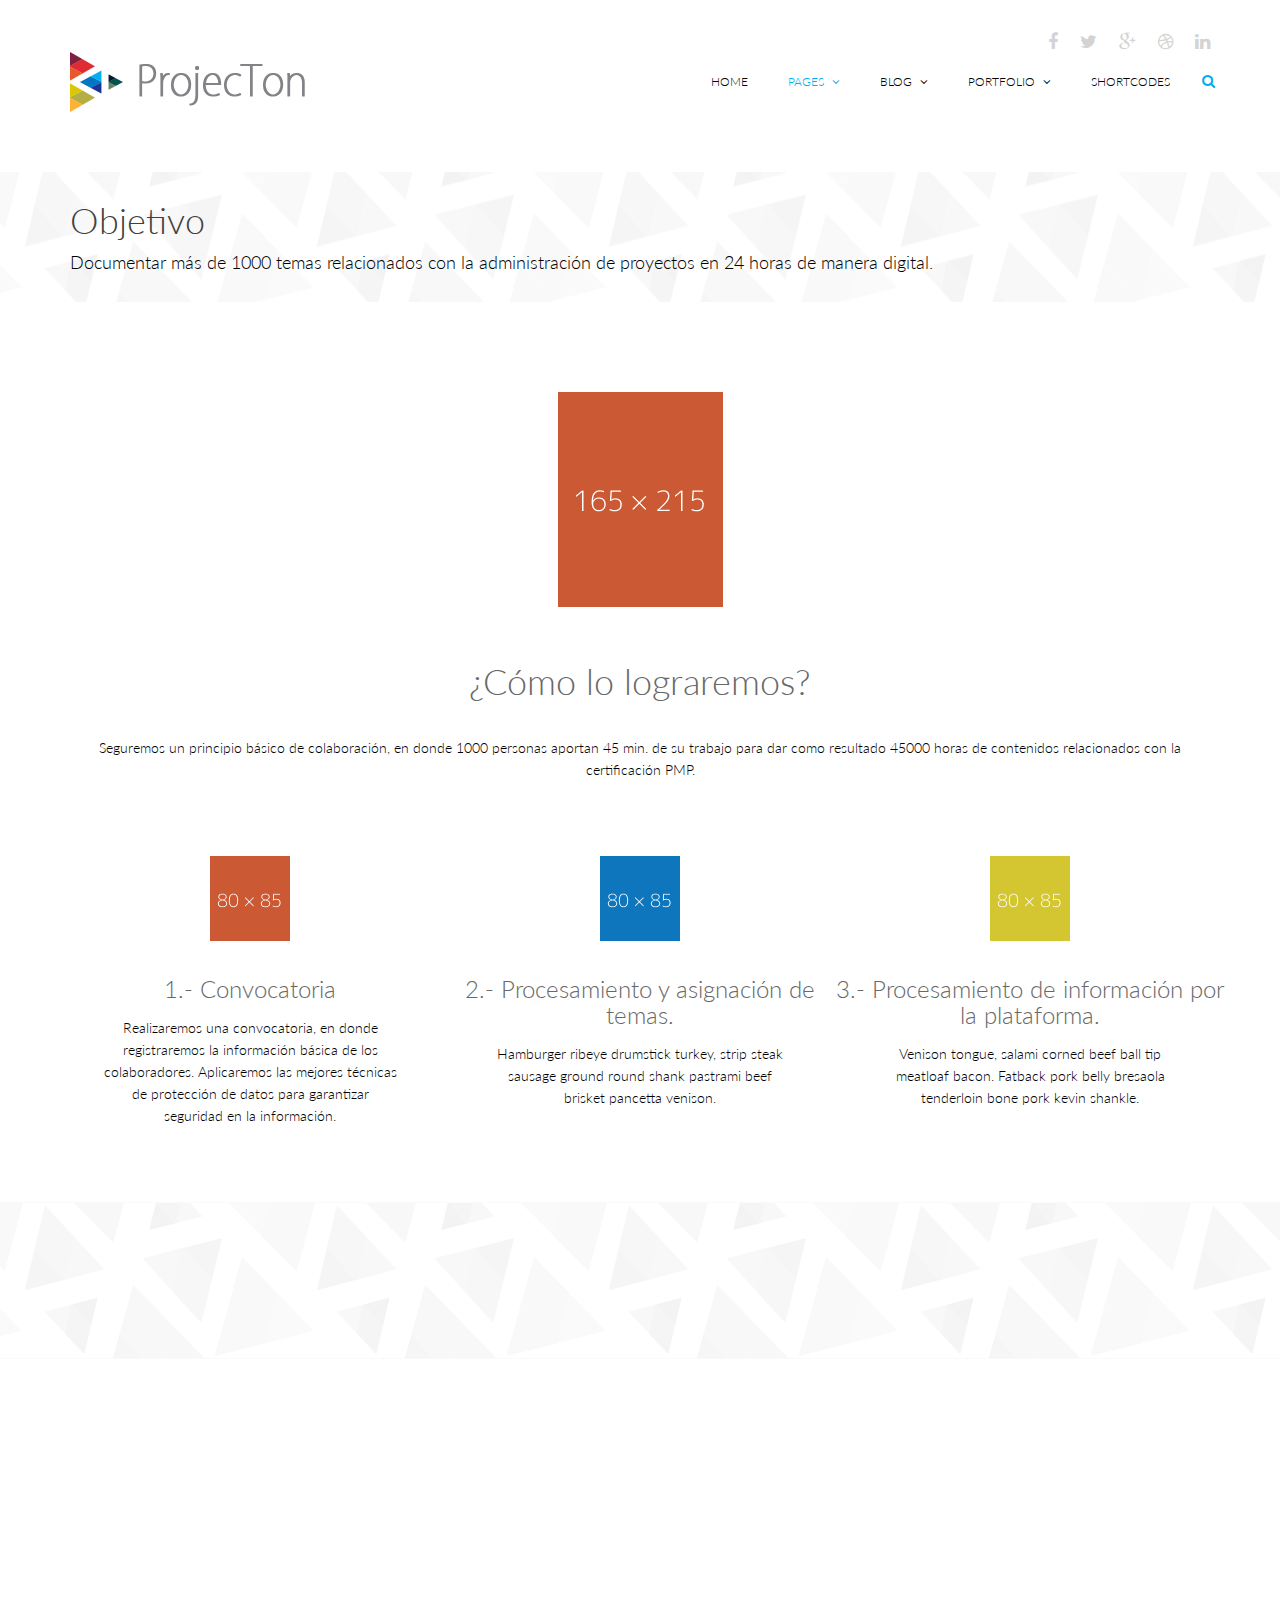
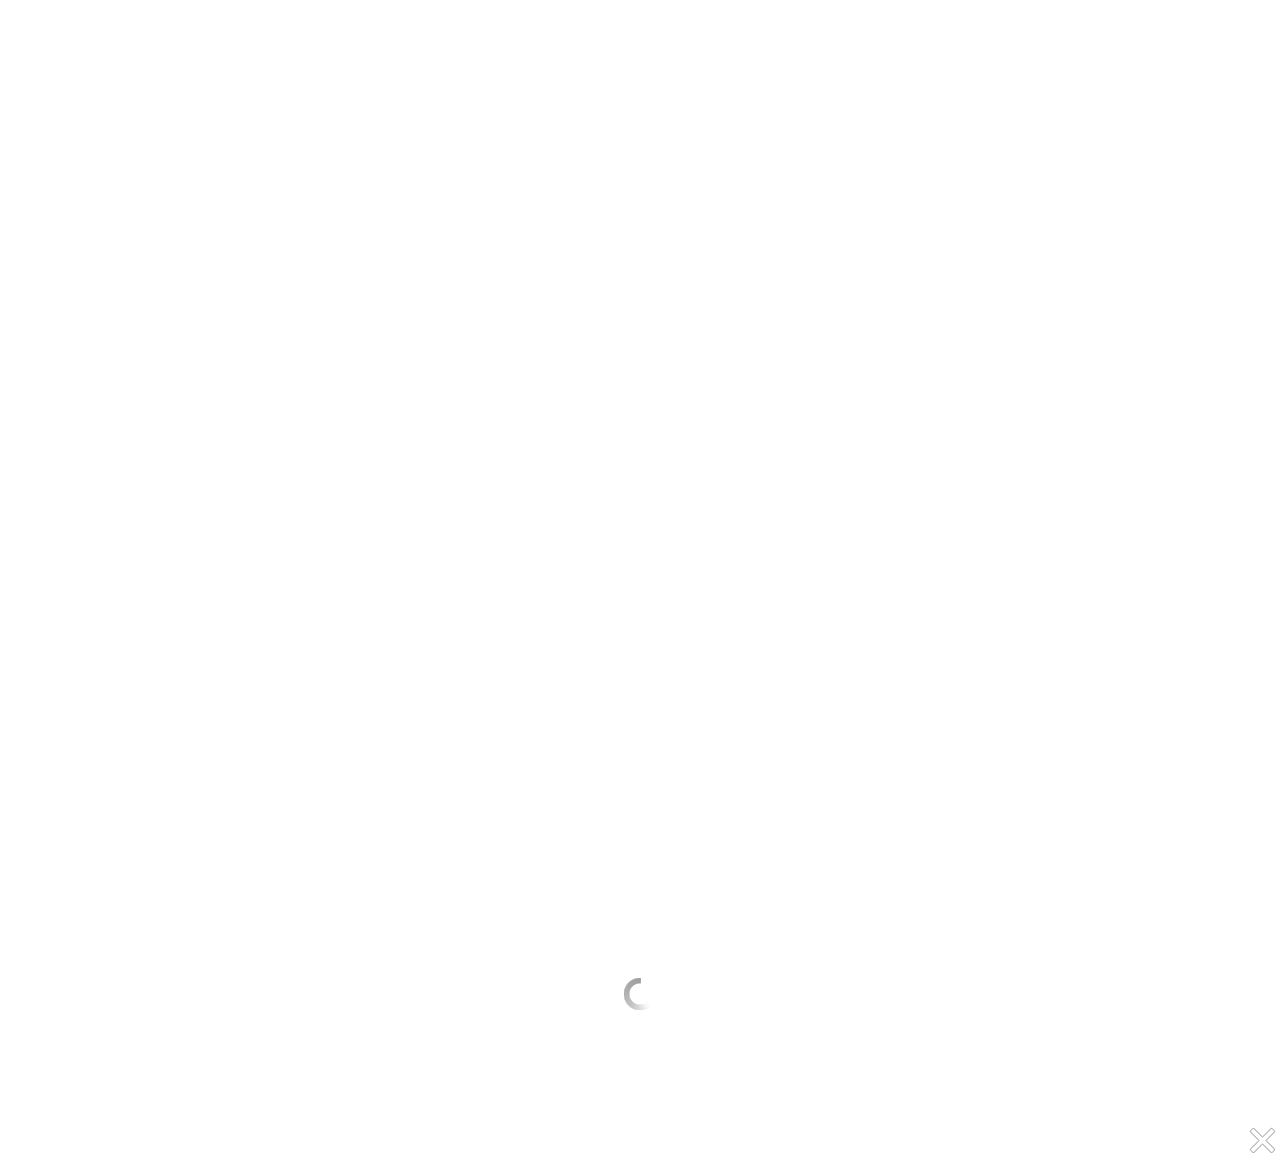
==== commit e7846ed2: "Se descargaron iconos y se comenzó con el objetivo" ====
--- a/aboutus2.html
+++ b/aboutus2.html
@@ -1,6 +1,5 @@
 <!DOCTYPE html>
-<html lang="en">
-<head>
+<html lang="en"><head>
     <meta charset="utf-8">
     <meta name="viewport" content="width=device-width, initial-scale=1.0">
     <meta name="description" content="">
@@ -113,8 +112,8 @@
                 <div class="row">
                     <div class="action">
                         <div class="col-sm-12">
-                            <h1 class="title">About Us</h1>
-                            <p>Why our Clients love to work with us.</p>
+                            <h1 class="title">Objetivo</h1>
+                            <p>Documentar más de 1000 temas relacionados con la administración de proyectos en 24 horas de manera digital.</p>
                         </div>
                      </div>
                 </div>
@@ -123,13 +122,13 @@
    </section>
     <!--/#page-breadcrumb-->
 
-    <section id="about-company" class="padding-top wow fadeInUp" data-wow-duration="400ms" data-wow-delay="400ms">
+    <section id="about-company" class="padding-top wow fadeInUp animated" data-wow-duration="400ms" data-wow-delay="400ms" style="visibility: visible; animation-duration: 400ms; animation-delay: 400ms; animation-name: fadeInUp;">
         <div class="container">
             <div class="row">
                 <div class="col-sm-12 text-center">
                     <img src="images/aboutus/5.png" class="margin-bottom" alt="">
-                    <h1 class="margin-bottom">About Our Company</h1>
-                    <p>Pork chop duis eu pig, labore sausage venison. Shankle fugiat duis, filet mignon tri-tip venison beef shank ribeye<br /> aliqua cillum dolore sed do in.</p>
+                    <h1 class="margin-bottom">¿Cómo lo lograremos?</h1>
+                    <p>Seguremos un principio básico de colaboración, en donde 1000 personas aportan 45 min. de su trabajo para dar como resultado 45000 horas de contenidos relacionados con la certificación PMP.</p>
                 </div>
             </div>
         </div>
@@ -139,30 +138,30 @@
     <section id="services">
         <div class="container">
             <div class="row">
-                <div class="col-sm-4 text-center padding wow fadeIn" data-wow-duration="1000ms" data-wow-delay="300ms">
+                <div class="col-sm-4 text-center padding wow fadeIn animated" data-wow-duration="1000ms" data-wow-delay="300ms" style="visibility: visible; animation-duration: 1000ms; animation-delay: 300ms; animation-name: fadeIn;">
                     <div class="single-service">
-                        <div class="wow scaleIn" data-wow-duration="500ms" data-wow-delay="300ms">
+                        <div class="wow scaleIn animated" data-wow-duration="500ms" data-wow-delay="300ms" style="visibility: visible; animation-duration: 500ms; animation-delay: 300ms; animation-name: scaleIn;">
                             <img src="images/home/icon1.png" alt="">
                         </div>
-                        <h2>Incredibly Responsive</h2>
-                        <p>Ground round tenderloin flank shank ribeye. Hamkevin meatball swine. Cow shankle beef sirloin chicken ground round.</p>
-                    </div>
-                </div>
-                <div class="col-sm-4 text-center padding wow fadeIn" data-wow-duration="1000ms" data-wow-delay="600ms">
+                        <h2>1.- Convocatoria</h2>
+                        <p>Realizaremos una convocatoria, en donde registraremos la información básica de los colaboradores. Aplicaremos las mejores técnicas de protección de datos para garantizar seguridad en la información.</p>
+                    </div>
+                </div>
+                <div class="col-sm-4 text-center padding wow fadeIn animated" data-wow-duration="1000ms" data-wow-delay="600ms" style="visibility: visible; animation-duration: 1000ms; animation-delay: 600ms; animation-name: fadeIn;">
                     <div class="single-service">
-                        <div class="wow scaleIn" data-wow-duration="500ms" data-wow-delay="600ms">
+                        <div class="wow scaleIn animated" data-wow-duration="500ms" data-wow-delay="600ms" style="visibility: visible; animation-duration: 500ms; animation-delay: 600ms; animation-name: scaleIn;">
                             <img src="images/home/icon2.png" alt="">
                         </div>
-                        <h2>Superior Typography</h2>
+                        <h2>2.- Procesamiento y asignación de temas.</h2>
                         <p>Hamburger ribeye drumstick turkey, strip steak sausage ground round shank pastrami beef brisket pancetta venison.</p>
                     </div>
                 </div>
-                <div class="col-sm-4 text-center padding wow fadeIn" data-wow-duration="1000ms" data-wow-delay="900ms">
+                <div class="col-sm-4 text-center padding wow fadeIn animated" data-wow-duration="1000ms" data-wow-delay="900ms" style="visibility: visible; animation-duration: 1000ms; animation-delay: 900ms; animation-name: fadeIn;">
                     <div class="single-service">
-                        <div class="wow scaleIn" data-wow-duration="500ms" data-wow-delay="900ms">
+                        <div class="wow scaleIn animated" data-wow-duration="500ms" data-wow-delay="900ms" style="visibility: visible; animation-duration: 500ms; animation-delay: 900ms; animation-name: scaleIn;">
                             <img src="images/home/icon3.png" alt="">
                         </div>
-                        <h2>Swift Page Builder</h2>
+                        <h2>3.- Procesamiento de información por la plataforma.</h2>
                         <p>Venison tongue, salami corned beef ball tip meatloaf bacon. Fatback pork belly bresaola tenderloin bone pork kevin shankle.</p>
                     </div>
                 </div>
@@ -176,20 +175,20 @@
              <div class="container">
                 <div class="row">
                     <div class="action count">
-                        <div class="col-sm-3 text-center wow bounceIn" data-wow-duration="1000ms" data-wow-delay="300ms">
-                            <h1 class="timer bold" data-to="7000" data-speed="3000" data-from="0"></h1>   
+                        <div class="col-sm-3 text-center wow bounceIn animated" data-wow-duration="1000ms" data-wow-delay="300ms" style="visibility: visible; animation-duration: 1000ms; animation-delay: 300ms; animation-name: bounceIn;">
+                            <h1 class="timer bold" data-to="7000" data-speed="3000" data-from="0">7000</h1>   
                             <h3>Happy Clients</h3>
                         </div>
-                        <div class="col-sm-3 text-center wow bounceIn" data-wow-duration="1000ms" data-wow-delay="300ms">
-                            <h1 class="timer bold" data-to="12" data-speed="3000" data-from="0"></h1>   
+                        <div class="col-sm-3 text-center wow bounceIn animated" data-wow-duration="1000ms" data-wow-delay="300ms" style="visibility: visible; animation-duration: 1000ms; animation-delay: 300ms; animation-name: bounceIn;">
+                            <h1 class="timer bold" data-to="12" data-speed="3000" data-from="0">12</h1>   
                             <h3>Years in Business</h3> 
                         </div>
-                        <div class="col-sm-3 text-center wow bounceIn" data-wow-duration="1000ms" data-wow-delay="300ms">
-                            <h1 class="timer bold" data-to="432" data-speed="3000" data-from="0"></h1> 
+                        <div class="col-sm-3 text-center wow bounceIn animated" data-wow-duration="1000ms" data-wow-delay="300ms" style="visibility: visible; animation-duration: 1000ms; animation-delay: 300ms; animation-name: bounceIn;">
+                            <h1 class="timer bold" data-to="432" data-speed="3000" data-from="0">432</h1> 
                             <h3>Cups of Coffee</h3>
                         </div>
-                        <div class="col-sm-3 text-center wow bounceIn" data-wow-duration="1000ms" data-wow-delay="300ms">
-                            <h1 class="timer bold" data-to="145" data-speed="3000" data-from="0"></h1> 
+                        <div class="col-sm-3 text-center wow bounceIn animated" data-wow-duration="1000ms" data-wow-delay="300ms" style="visibility: visible; animation-duration: 1000ms; animation-delay: 300ms; animation-name: bounceIn;">
+                            <h1 class="timer bold" data-to="145" data-speed="3000" data-from="0">145</h1> 
                             <h3>Total Project</h3>
                         </div>
                     </div>
@@ -203,7 +202,7 @@
         <div class="container">
             <div class="row">
                 <div class="about-us">
-                    <div class="col-sm-7 wow fadeInLeft" data-wow-duration="1000ms" data-wow-delay="300ms">
+                    <div class="col-sm-7 wow fadeInLeft animated" data-wow-duration="1000ms" data-wow-delay="300ms" style="visibility: visible; animation-duration: 1000ms; animation-delay: 300ms; animation-name: fadeInLeft;">
                         <h2 class="bold">About Triangle</h2>
                         <div class="row">
                             <div class="col-sm-5">
@@ -215,25 +214,25 @@
                             </div>
                         </div>
                     </div>
-                    <div class="col-sm-5 wow fadeInRight" data-wow-duration="1000ms" data-wow-delay="300ms">
+                    <div class="col-sm-5 wow fadeInRight animated" data-wow-duration="1000ms" data-wow-delay="300ms" style="visibility: visible; animation-duration: 1000ms; animation-delay: 300ms; animation-name: fadeInRight;">
                         <div class="our-skills">
                             <h2 class="bold">Our Skills</h2>
                             <div class="single-skill">
                                 <h3>Design</h3>
                                 <div class="progress">
-                                    <div class="progress-bar progress-bar-primary six-sec-ease-in-out" role="progressbar"  data-transition="35">35%</div>
+                                    <div class="progress-bar progress-bar-primary six-sec-ease-in-out" role="progressbar" data-transition="35" style="width: 35%;">35%</div>
                                 </div>
                             </div>
                             <div class="single-skill">
                                 <h3>HTML</h3>
                                 <div class="progress">
-                                    <div class="progress-bar progress-bar-primary six-sec-ease-in-out" role="progressbar"  data-transition="80">80%</div>
+                                    <div class="progress-bar progress-bar-primary six-sec-ease-in-out" role="progressbar" data-transition="80" style="width: 80%;">80%</div>
                                 </div>
                             </div>
                             <div class="single-skill">
                                 <h3>PHP</h3>
                                 <div class="progress">
-                                    <div class="progress-bar progress-bar-primary six-sec-ease-in-out" role="progressbar"  data-transition="60">60%</div>
+                                    <div class="progress-bar progress-bar-primary six-sec-ease-in-out" role="progressbar" data-transition="60" style="width: 60%;">60%</div>
                                 </div>
                             </div>
                         </div>
@@ -247,14 +246,14 @@
     <section id="team">
         <div class="container">
             <div class="row">
-                <h1 class="title text-center wow fadeInDown" data-wow-duration="500ms" data-wow-delay="300ms">Meet the Team</h1>
-                <p class="text-center wow fadeInDown" data-wow-duration="400ms" data-wow-delay="400ms">Sed do eiusmod tempor incididunt ut labore et dolore magna aliqua. <br>
+                <h1 class="title text-center wow fadeInDown animated" data-wow-duration="500ms" data-wow-delay="300ms" style="visibility: visible; animation-duration: 500ms; animation-delay: 300ms; animation-name: fadeInDown;">Meet the Team</h1>
+                <p class="text-center wow fadeInDown animated" data-wow-duration="400ms" data-wow-delay="400ms" style="visibility: visible; animation-duration: 400ms; animation-delay: 400ms; animation-name: fadeInDown;">Sed do eiusmod tempor incididunt ut labore et dolore magna aliqua. <br>
                 Ut enim ad minim veniam, quis nostrud </p>
-                <div id="team-carousel" class="carousel slide wow fadeIn" data-ride="carousel" data-wow-duration="400ms" data-wow-delay="400ms">
+                <div id="team-carousel" class="carousel slide wow fadeIn animated" data-ride="carousel" data-wow-duration="400ms" data-wow-delay="400ms" style="visibility: visible; animation-duration: 400ms; animation-delay: 400ms; animation-name: fadeIn;">
                     <!-- Indicators -->
                     <ol class="carousel-indicators visible-xs">
                         <li data-target="#team-carousel" data-slide-to="0" class="active"></li>
-                        <li data-target="#team-carousel" data-slide-to="1"></li>
+                        <li data-target="#team-carousel" data-slide-to="1" class=""></li>
                     </ol>
                     <!-- Wrapper for slides -->
                     <div class="carousel-inner">
@@ -433,81 +432,7 @@
     </section>
     <!--/#team-->
 
-    <footer id="footer">
-        <div class="container">
-            <div class="row">
-                <div class="col-sm-12 text-center bottom-separator">
-                    <img src="images/home/under.png" class="img-responsive inline" alt="">
-                </div>
-                <div class="col-md-4 col-sm-6">
-                    <div class="testimonial bottom">
-                        <h2>Testimonial</h2>
-                        <div class="media">
-                            <div class="pull-left">
-                                <a href="#"><img src="images/home/profile1.png" alt=""></a>
-                            </div>
-                            <div class="media-body">
-                                <blockquote>Nisi commodo bresaola, leberkas venison eiusmod bacon occaecat labore tail.</blockquote>
-                                <h3><a href="#">- Jhon Kalis</a></h3>
-                            </div>
-                         </div>
-                        <div class="media">
-                            <div class="pull-left">
-                                <a href="#"><img src="images/home/profile2.png" alt=""></a>
-                            </div>
-                            <div class="media-body">
-                                <blockquote>Capicola nisi flank sed minim sunt aliqua rump pancetta leberkas venison eiusmod.</blockquote>
-                                <h3><a href="">- Abraham Josef</a></h3>
-                            </div>
-                        </div>   
-                    </div> 
-                </div>
-                <div class="col-md-3 col-sm-6">
-                    <div class="contact-info bottom">
-                        <h2>Contacts</h2>
-                        <address>
-                        E-mail: <a href="mailto:someone@example.com">email@email.com</a> <br> 
-                        Phone: +1 (123) 456 7890 <br> 
-                        Fax: +1 (123) 456 7891 <br> 
-                        </address>
-
-                        <h2>Address</h2>
-                        <address>
-                        Unit C2, St.Vincent's Trading Est., <br> 
-                        Feeder Road, <br> 
-                        Bristol, BS2 0UY <br> 
-                        United Kingdom <br> 
-                        </address>
-                    </div>
-                </div>
-                <div class="col-md-4 col-sm-12">
-                    <div class="contact-form bottom">
-                        <h2>Send a message</h2>
-                        <form id="main-contact-form" name="contact-form" method="post" action="sendemail.php">
-                            <div class="form-group">
-                                <input type="text" name="name" class="form-control" required="required" placeholder="Name">
-                            </div>
-                            <div class="form-group">
-                                <input type="email" name="email" class="form-control" required="required" placeholder="Email Id">
-                            </div>
-                            <div class="form-group">
-                                <textarea name="message" id="message" required="required" class="form-control" rows="8" placeholder="Your text here"></textarea>
-                            </div>                        
-                            <div class="form-group">
-                                <input type="submit" name="submit" class="btn btn-submit" value="Submit">
-                            </div>
-                        </form>
-                    </div>
-                </div>
-                <div class="col-sm-12">
-                    <div class="copyright-text text-center">
-                        <p>&copy; Your Company 2014. All Rights Reserved.</p>
-                        <p>Crafted by <a target="_blank" href="http://designscrazed.org/">Allie</a></p>
-                    </div>
-                </div>
-            </div>
-        </div>
-    </footer>
+    
     <!--/#footer-->
 
     <script type="text/javascript" src="js/jquery.js"></script>
@@ -517,5 +442,6 @@
     <script type="text/javascript" src="js/jquery.countTo.js"></script>
     <script type="text/javascript" src="js/main.js"></script>   
    
-</body>
-</html>
+
+
+<div id="lightboxOverlay" class="lightboxOverlay" style="display: none;"></div><div id="lightbox" class="lightbox" style="display: none;"><div class="lb-outerContainer"><div class="lb-container"><img class="lb-image" src=""><div class="lb-nav"><a class="lb-prev" href=""></a><a class="lb-next" href=""></a></div><div class="lb-loader"><a class="lb-cancel"></a></div></div></div><div class="lb-dataContainer"><div class="lb-data"><div class="lb-details"><span class="lb-caption"></span><span class="lb-number"></span></div><div class="lb-closeContainer"><a class="lb-close"></a></div></div></div></div></body></html>
